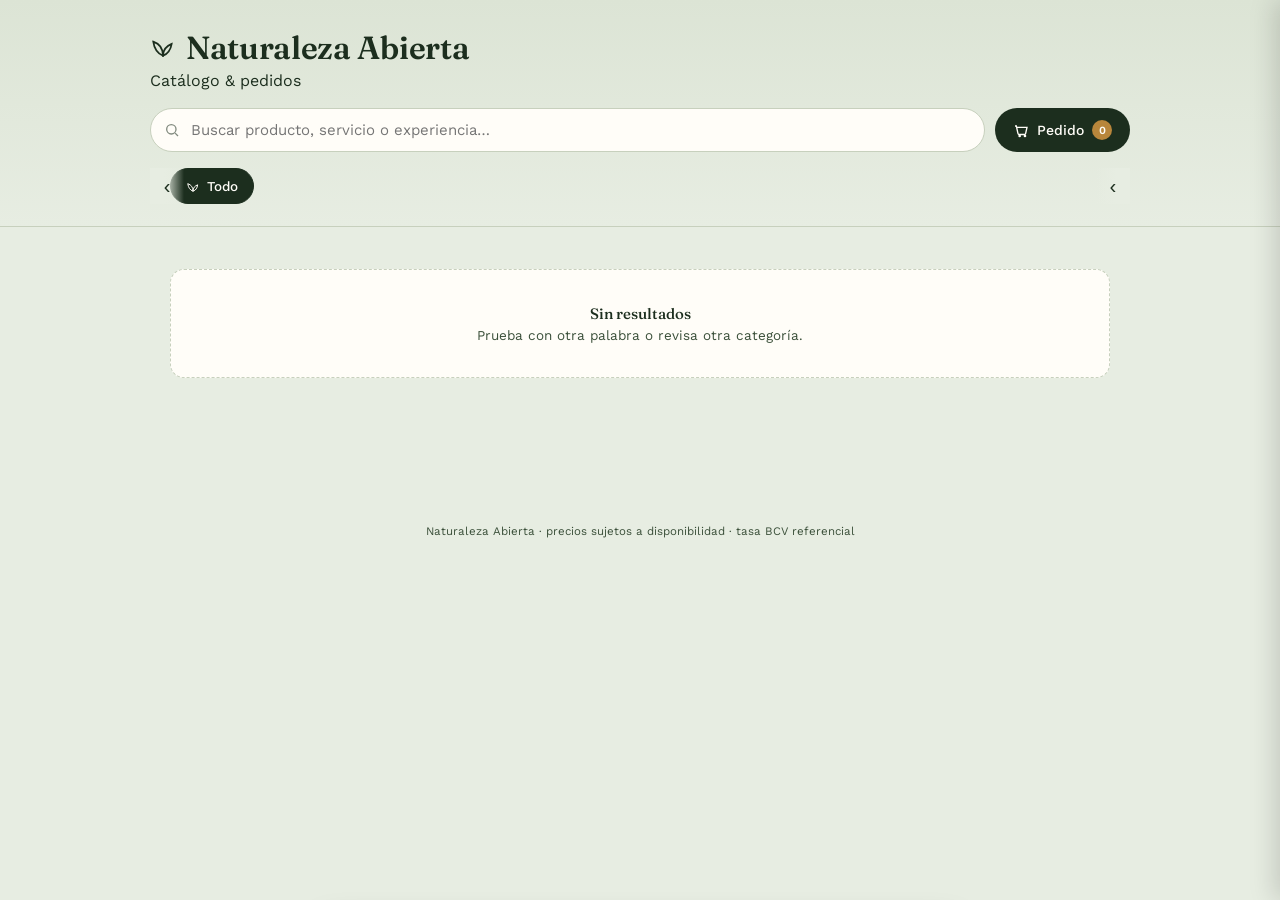
==== index.html @ 08eba3fc "Update index.html" ====
<!DOCTYPE html>
<html lang="es">
<head>
<meta charset="UTF-8">
<meta name="viewport" content="width=device-width, initial-scale=1.0">
<title>Catálogo · Naturaleza Abierta</title>
<link rel="preconnect" href="https://fonts.googleapis.com">
<link href="https://fonts.googleapis.com/css2?family=Fraunces:opsz,wght@9..144,400;9..144,500;9..144,600&family=Work+Sans:wght@400;500;600&family=JetBrains+Mono:wght@400;500&display=swap" rel="stylesheet">
<style>
  :root{
    --moss-bg:#E7EDE2;
    --moss-bg-2:#DCE4D5;
    --forest:#1C2E1E;
    --forest-soft:#3A4F39;
    --ochre:#B8863B;
    --ochre-dark:#8F6428;
    --clay:#A9594A;
    --cream-card:#F5F2E9;
    --line:#c7d0bd;
    --white:#fffdf8;
    --radius:14px;
    --shadow: 0 2px 10px rgba(28,46,30,0.08);
  }
  *{box-sizing:border-box;}
  html{scroll-behavior:smooth;}
  body{
    margin:0;
    background:var(--moss-bg);
    color:var(--forest);
    font-family:'Work Sans', sans-serif;
    -webkit-font-smoothing:antialiased;
  }
  ::selection{background:var(--ochre); color:var(--white);}

  /* ---------- Header ---------- */
  header{
    padding:28px 20px 18px;
    background:linear-gradient(180deg, var(--moss-bg-2), var(--moss-bg));
    border-bottom:1px solid var(--line);
    position:sticky;
    top:0;
    z-index:20;
    backdrop-filter:blur(6px);
  }
  .header-inner{max-width:980px; margin:0 auto;}
  .brand{
    display:flex; align-items:baseline; gap:10px; margin-bottom:4px;
  }
  .brand svg{width:26px; height:26px; flex-shrink:0;}
  .brand h1{
    font-family:'Fraunces', serif;
    font-weight:600;
    font-size:clamp(24px,4vw,32px);
    letter-spacing:-0.01em;
    margin:0;
  }
  .brand .tag{
    font-size:12px;
    letter-spacing:.14em;
    text-transform:uppercase;
    color:var(--forest-soft);
    font-weight:500;
  }
  .ref-banner{
    display:none;
    margin-top:10px;
    font-size:13px;
    background:var(--ochre);
    color:var(--white);
    padding:8px 14px;
    border-radius:999px;
    width:fit-content;
    font-weight:500;
  }
  .ref-banner.show{display:block;}

  .search-row{
    margin-top:18px;
    display:flex;
    gap:10px;
    align-items:center;
  }
  .search-box{
    flex:1;
    position:relative;
  }
  .search-box input{
    width:100%;
    padding:12px 16px 12px 40px;
    border-radius:999px;
    border:1px solid var(--line);
    background:var(--white);
    font-family:'Work Sans',sans-serif;
    font-size:15px;
    color:var(--forest);
    outline:none;
    transition:border-color .15s;
  }
  .search-box input:focus{border-color:var(--ochre);}
  .search-box svg{
    position:absolute; left:14px; top:50%; transform:translateY(-50%);
    width:16px; height:16px; opacity:.55;
  }
  .cart-btn{
    position:relative;
    background:var(--forest);
    color:var(--white);
    border:none;
    border-radius:999px;
    padding:12px 18px;
    font-family:'Work Sans',sans-serif;
    font-weight:500;
    font-size:14px;
    cursor:pointer;
    display:flex; align-items:center; gap:8px;
    white-space:nowrap;
    transition:transform .12s;
  }
  .cart-btn:hover{transform:translateY(-1px);}
  .cart-count{
    background:var(--ochre);
    color:var(--white);
    border-radius:999px;
    min-width:20px; height:20px;
    font-size:11px;
    display:flex; align-items:center; justify-content:center;
    padding:0 5px;
    font-weight:600;
  }

  /* ---------- Category tabs ---------- */
  .tabs{
    max-width:980px; margin:16px auto 0;
    padding:0 20px 4px;
    display:flex; gap:8px; overflow-x:auto;
    scrollbar-width:none;
  }
  .tabs::-webkit-scrollbar{display:none;}
  .tabs-wrap{position:relative; max-width:980px; margin:16px auto 0;}
  .tabs-wrap .tabs{margin:0; padding:0 20px 4px;}
  .tab-arrow{
    position:absolute; top:0; bottom:4px; width:34px;
    display:flex; align-items:center; justify-content:center;
    border:none; cursor:pointer; font-size:20px; color:var(--forest);
    background:linear-gradient(90deg, var(--moss-bg) 40%, transparent);
    z-index:2;
  }
  .tab-arrow.left{left:0;}
  .tab-arrow.right{right:0; transform:scaleX(-1); background:linear-gradient(90deg, var(--moss-bg) 40%, transparent);}
  @media(hover:none){ .tab-arrow{display:none;} }
  .tab{
    flex-shrink:0;
    display:flex; align-items:center; gap:7px;
    padding:9px 15px;
    border-radius:999px;
    border:1px solid var(--line);
    background:var(--white);
    font-size:13.5px;
    font-weight:500;
    color:var(--forest-soft);
    cursor:pointer;
    transition:all .15s;
  }
  .tab svg{width:14px; height:14px;}
  .tab.active{
    background:var(--forest);
    border-color:var(--forest);
    color:var(--white);
  }

  /* ---------- Main / grid ---------- */
  main{max-width:980px; margin:0 auto; padding:22px 20px 120px;}
  .section-title{
    font-family:'Fraunces', serif;
    font-size:19px;
    font-weight:500;
    margin:26px 0 4px;
    display:flex; align-items:center; gap:8px;
  }
  .section-sub{
    font-size:13px; color:var(--forest-soft); margin-bottom:14px;
  }
  .divider{
    height:1px;
    background:repeating-linear-gradient(90deg, var(--line) 0 6px, transparent 6px 11px);
    margin:8px 0 18px;
  }
  .grid{
    display:grid;
    grid-template-columns:repeat(auto-fill, minmax(220px,1fr));
    gap:14px;
  }
  .grid-events{
    grid-template-columns:repeat(auto-fill, minmax(320px,1fr));
  }
  .card{
    background:var(--cream-card);
    border:1px solid var(--line);
    border-radius:var(--radius);
    padding:16px;
    display:flex; flex-direction:column; gap:8px;
    box-shadow:var(--shadow);
    transition:transform .15s, box-shadow .15s;
  }
  .card:hover{transform:translateY(-2px); box-shadow:0 8px 20px rgba(28,46,30,0.12);}
  .card-icon{font-size:26px; line-height:1;}
  .card-img{
    width:100%; aspect-ratio:4/3; object-fit:cover;
    border-radius:10px; background:var(--moss-bg-2);
    margin:-2px 0 2px;
  }
  .card-img.product-img{
    aspect-ratio:3/4;
  }
  .card h3{
    font-family:'Fraunces', serif;
    font-weight:500;
    font-size:16.5px;
    margin:0;
  }
  .card p{
    font-size:12.8px;
    color:var(--forest-soft);
    line-height:1.45;
    margin:0;
    flex:1;
  }
  .more-info{
    align-self:flex-start;
    background:none; border:none; padding:0;
    font-size:12px; font-weight:600; color:var(--ochre-dark);
    text-decoration:underline; cursor:pointer;
  }
  .video-btn{
    display:inline-flex; align-items:center; gap:6px;
    padding:9px 16px; border-radius:999px;
    border:1.5px solid var(--ochre); color:var(--ochre-dark);
    background:transparent; font-size:13px; font-weight:600;
    text-decoration:none; cursor:pointer; width:fit-content;
  }
  .video-btn:hover{background:rgba(184,134,59,0.1);}
  .card-footer{
    display:flex; align-items:center; justify-content:space-between;
    margin-top:6px;
  }
  .price-block{display:flex; flex-direction:column; line-height:1.25;}
  .price{
    font-family:'JetBrains Mono', monospace;
    font-size:14.5px;
    font-weight:500;
    color:var(--ochre-dark);
  }
  .price-bs{
    font-family:'JetBrains Mono', monospace;
    font-size:11px;
    color:var(--forest-soft);
  }
  .qty-controls{
    display:flex; align-items:center; gap:8px;
    background:var(--white);
    border:1px solid var(--line);
    border-radius:999px;
    padding:4px 6px;
  }
  .qty-controls button{
    width:22px; height:22px;
    border-radius:50%;
    border:none;
    background:var(--moss-bg-2);
    color:var(--forest);
    font-size:14px;
    cursor:pointer;
    display:flex; align-items:center; justify-content:center;
  }
  .qty-controls span{font-size:13px; min-width:14px; text-align:center; font-family:'JetBrains Mono',monospace;}
  .add-btn{
    width:100%;
    margin-top:2px;
    padding:9px;
    border:none;
    border-radius:999px;
    background:var(--forest);
    color:var(--white);
    font-size:13px;
    font-weight:500;
    cursor:pointer;
    transition:background .15s;
  }
  .add-btn:hover{background:#243a26;}
  .add-btn.added{background:var(--ochre);}

  .soon-card{
    grid-column:1/-1;
    text-align:center;
    padding:34px 20px;
    border:1px dashed var(--line);
    border-radius:var(--radius);
    color:var(--forest-soft);
    font-size:13.5px;
    background:var(--white);
  }
  .soon-card b{color:var(--forest); font-family:'Fraunces',serif; font-weight:500; display:block; margin-bottom:4px; font-size:15px;}

  /* Reserva */
  .reserva-card{padding:16px; display:flex; flex-direction:column; gap:8px;}
  .reserva-card .reserva-fields{display:grid; grid-template-columns:1fr; gap:8px; margin-top:4px;}
  .reserva-card select, .reserva-card input[type=date]{
    width:100%; padding:10px 12px; border-radius:8px; border:1px solid var(--line);
    font-family:'Work Sans',sans-serif; font-size:13.5px; background:var(--white); color:var(--forest);
  }
  .reserva-card label{font-size:11.5px; text-transform:uppercase; letter-spacing:.08em; color:var(--forest-soft); font-weight:500; display:block; margin-bottom:4px;}

  /* ---------- Cart drawer ---------- */
  .overlay{
    position:fixed; inset:0; background:rgba(28,46,30,.35);
    opacity:0; pointer-events:none; transition:opacity .2s; z-index:30;
  }
  .overlay.show{opacity:1; pointer-events:auto;}
  .drawer{
    position:fixed; top:0; right:0; height:100%;
    width:min(380px, 92vw);
    background:var(--white);
    box-shadow:-6px 0 24px rgba(0,0,0,.15);
    transform:translateX(100%);
    transition:transform .25s ease;
    z-index:31;
    display:flex; flex-direction:column;
  }
  .drawer.show{transform:translateX(0);}
  .drawer-head{
    padding:20px; border-bottom:1px solid var(--line);
    display:flex; align-items:center; justify-content:space-between;
  }
  .drawer-head h2{font-family:'Fraunces',serif; font-size:19px; font-weight:500; margin:0;}
  .drawer-head button{background:none; border:none; font-size:20px; cursor:pointer; color:var(--forest-soft);}
  .drawer-items{flex:1; overflow-y:auto; padding:14px 20px;}
  .drawer-empty{color:var(--forest-soft); font-size:13.5px; text-align:center; margin-top:40px;}
  .drawer-item{
    display:flex; justify-content:space-between; align-items:center;
    padding:10px 0; border-bottom:1px solid var(--moss-bg-2); gap:10px;
  }
  .drawer-item .di-name{font-size:13.5px; font-weight:500;}
  .drawer-item .di-sub{font-size:11.5px; color:var(--forest-soft); font-family:'JetBrains Mono',monospace;}
  .drawer-item .di-remove{background:none;border:none;color:var(--clay);font-size:12px;cursor:pointer; text-decoration:underline;}
  .drawer-foot{
    padding:18px 20px 20px; border-top:1px solid var(--line); background:var(--moss-bg);
  }
  .total-row{display:flex; justify-content:space-between; font-size:13px; margin-bottom:5px; color:var(--forest-soft);}
  .total-row.main{font-size:16px; color:var(--forest); font-weight:600; margin-top:8px; font-family:'JetBrains Mono',monospace;}
  .send-btn{
    width:100%; margin-top:14px; padding:13px;
    background:#25D366; color:#fff; border:none; border-radius:999px;
    font-weight:600; font-size:14.5px; cursor:pointer;
    display:flex; align-items:center; justify-content:center; gap:8px;
  }
  .send-btn:disabled{opacity:.5; cursor:not-allowed;}
  .first-note{
    font-size:11.5px; color:var(--ochre-dark); margin-top:10px; text-align:center; font-weight:500;
  }

  footer{
    text-align:center; padding:26px 20px 90px; font-size:11.5px; color:var(--forest-soft);
  }

  /* ---------- Modal "Más info" ---------- */
  .modal-overlay{
    position:fixed; inset:0; background:rgba(28,46,30,.45);
    display:flex; align-items:center; justify-content:center;
    padding:20px;
    opacity:0; pointer-events:none; transition:opacity .2s;
    z-index:40;
  }
  .modal-overlay.show{opacity:1; pointer-events:auto;}
  .modal-box{
    background:var(--white);
    border-radius:18px;
    max-width:460px; width:100%;
    max-height:85vh; overflow-y:auto;
    padding:0;
    transform:translateY(12px) scale(.98);
    transition:transform .2s;
    box-shadow:0 20px 50px rgba(0,0,0,.25);
  }
  .modal-overlay.show .modal-box{transform:translateY(0) scale(1);}
  .ref-badge{display:inline-block;font-size:11px;color:var(--ochre-dark, #a3672b);font-weight:600;background:rgba(163,103,43,0.1);border:1px solid rgba(163,103,43,0.3);padding:3px 9px;border-radius:100px;cursor:pointer;margin-top:4px;}
  .ref-badge:hover{background:rgba(163,103,43,0.18);}
  .modal-img{width:100%; aspect-ratio:16/10; object-fit:cover; display:block;}
  .modal-body{padding:22px;}
  .modal-body h2{font-family:'Fraunces',serif; font-size:22px; font-weight:600; margin:0 0 6px;}
  .modal-price{font-family:'JetBrains Mono',monospace; color:var(--ochre-dark); font-size:16px; margin-bottom:14px;}
  .modal-price small{color:var(--forest-soft); font-size:12px; margin-left:8px;}
  .modal-body p{font-size:13.8px; line-height:1.6; color:var(--forest-soft); margin:0 0 18px; white-space:pre-line;}
  .modal-actions{display:flex; gap:10px; align-items:center;}
  .modal-close{
    position:sticky; top:12px; margin-left:auto; margin-right:12px; float:right;
    width:30px; height:30px; border-radius:50%; border:none;
    background:rgba(28,46,30,.55); color:#fff; font-size:16px; cursor:pointer;
    display:flex; align-items:center; justify-content:center;
  }

  /* ---------- Floating order bar ---------- */
  .float-bar{
    position:fixed; left:0; right:0; bottom:0;
    z-index:25;
    display:flex; justify-content:center;
    padding:0 16px 16px;
    transform:translateY(120%);
    transition:transform .25s ease;
    pointer-events:none;
  }
  .float-bar.show{transform:translateY(0); pointer-events:auto;}
  .float-bar-inner{
    width:100%; max-width:640px;
    background:#1f7a43;
    color:#fff;
    border-radius:16px;
    padding:12px 16px;
    display:flex; align-items:center; justify-content:space-between; gap:12px;
    box-shadow:0 10px 30px rgba(20,60,30,.35);
    cursor:pointer;
  }
  .float-bar-left{display:flex; flex-direction:column;}
  .float-bar-left .fb-count{font-size:11.5px; opacity:.85;}
  .float-bar-left .fb-total{font-family:'JetBrains Mono',monospace; font-size:16px; font-weight:600;}
  .float-bar-right{
    display:flex; align-items:center; gap:8px;
    background:rgba(255,255,255,.15);
    padding:9px 16px; border-radius:999px;
    font-size:13.5px; font-weight:600;
  }

  /* ---------- Letra más grande solo en celular (no toca la versión web) ---------- */
  @media (max-width:640px){
    body{ font-size:16px; }
    .brand .tag{ font-size:14px; }
    .search-box input{ font-size:16px; }
    .cart-btn{ font-size:14.5px; }
    .tabs button{ font-size:15.5px; }
    h3{ font-size:19px; }
    .card p{ font-size:15px; }
    .price{ font-size:16px; }
    .add-btn, .more-info{ font-size:16px; }
    .qty-controls span{ font-size:15.5px; }
    .reserva-card label{ font-size:13px; }
    .reserva-fields input, .reserva-fields select{ font-size:16px; }
    .ref-badge{ font-size:13px; }
    .drawer-item .di-name{ font-size:15.5px; }
    .drawer-item .di-sub{ font-size:13.5px; }
    .total-row{ font-size:15px; }
    .total-row.main{ font-size:18px; }
    .modal-body h2{ font-size:24px; }
    .modal-body p{ font-size:16px; }
    .modal-price{ font-size:18px; }
    .float-bar-left .fb-count{ font-size:13.5px; }
    .float-bar-left .fb-total{ font-size:18px; }
    .float-bar-right{ font-size:15.5px; }
    footer{ font-size:13.5px; }
  }
</style>
</head>
<body>

<header>
  <div class="header-inner">
    <div class="brand">
      <svg viewBox="0 0 24 24" fill="none" stroke="var(--forest)" stroke-width="1.6"><path d="M12 21c0-6 3-9 8-11-1 6-3 9-8 11Z"/><path d="M12 21c0-7-3-11-9-13 1 7 4 11 9 13Z"/></svg>
      <h1>Naturaleza Abierta</h1>
    </div>
    <div class="tag">Catálogo &amp; pedidos</div>
    <div class="ref-banner" id="refBanner"></div>

    <div class="search-row">
      <div class="search-box">
        <svg viewBox="0 0 24 24" fill="none" stroke="var(--forest)" stroke-width="2"><circle cx="11" cy="11" r="7"/><path d="m21 21-4.3-4.3"/></svg>
        <input id="searchInput" type="text" placeholder="Buscar producto, servicio o experiencia…">
      </div>
      <button class="cart-btn" id="cartBtn">
        <svg viewBox="0 0 24 24" width="16" height="16" fill="none" stroke="currentColor" stroke-width="2"><path d="M3 6h2l2.4 11.2a2 2 0 0 0 2 1.6h7.6a2 2 0 0 0 2-1.6L21 8H6"/><circle cx="10" cy="21" r="1"/><circle cx="18" cy="21" r="1"/></svg>
        Pedido <span class="cart-count" id="cartCount">0</span>
      </button>
    </div>
  </div>

  <div class="tabs-wrap">
    <button class="tab-arrow left" id="tabsLeft" aria-label="Ver categorías anteriores">‹</button>
    <div class="tabs" id="tabs"></div>
    <button class="tab-arrow right" id="tabsRight" aria-label="Ver más categorías">›</button>
  </div>
</header>

<main id="main"></main>

<div class="overlay" id="overlay"></div>
<div class="drawer" id="drawer">
  <div class="drawer-head">
    <h2>Tu pedido</h2>
    <button id="closeDrawer">✕</button>
  </div>
  <div class="drawer-items" id="drawerItems"></div>
  <div class="drawer-foot">
    <div class="total-row"><span>Total USD</span><span id="totalUsd">$0.00</span></div>
    <div class="total-row"><span>Tasa BCV</span><span id="tasaBcv">Bs 0,00</span></div>
    <div class="total-row main"><span>Total Bs (BCV)</span><span id="totalBs">Bs 0,00</span></div>
    <button class="send-btn" id="sendBtn" disabled>
      <svg viewBox="0 0 24 24" width="17" height="17" fill="currentColor"><path d="M12.04 2C6.58 2 2.13 6.45 2.13 11.91c0 1.75.46 3.45 1.32 4.95L2 22l5.29-1.39a9.9 9.9 0 0 0 4.75 1.21h.01c5.46 0 9.9-4.45 9.9-9.91 0-2.65-1.03-5.14-2.9-7.01A9.82 9.82 0 0 0 12.04 2Z"/></svg>
      Enviar pedido a Valentina
    </button>
    <div class="first-note">✨ Si es tu primera compra, recibirás tu código de referido</div>
  </div>
</div>

<div class="modal-overlay" id="modalOverlay">
  <div class="modal-box" id="modalBox"></div>
</div>

<div class="float-bar" id="floatBar">
  <div class="float-bar-inner" id="floatBarInner">
    <div class="float-bar-left">
      <span class="fb-count" id="fbCount">0 productos</span>
      <span class="fb-total" id="fbTotal">$0.00</span>
    </div>
    <div class="float-bar-right">
      <svg viewBox="0 0 24 24" width="16" height="16" fill="currentColor"><path d="M12.04 2C6.58 2 2.13 6.45 2.13 11.91c0 1.75.46 3.45 1.32 4.95L2 22l5.29-1.39a9.9 9.9 0 0 0 4.75 1.21h.01c5.46 0 9.9-4.45 9.9-9.91 0-2.65-1.03-5.14-2.9-7.01A9.82 9.82 0 0 0 12.04 2Z"/></svg>
      Hacer el pedido a Valentina
    </div>
  </div>
</div>

<footer>Naturaleza Abierta · precios sujetos a disponibilidad · tasa BCV referencial</footer>

<script>
/* ============================================================
   CONEXIÓN EN VIVO a Supabase (misma base que el panel).
   Productos, eventos y tasa BCV se leen con UNA sola función pública
   (fn_catalogo_publico) que solo entrega los campos que se muestran
   al público. Lo que edites en el panel (Catálogo / Eventos) aparece
   aquí al recargar la página.
   ============================================================ */
const SUPABASE_URL = "https://tgvcvnhrwswuxgjbpvwq.supabase.co";
const SUPABASE_KEY = "sb_publishable_EKV8OM1y96u-DV_kUPGwkg_BZuGdf4D";

// Emoji por defecto según categoría (se usa solo si el producto no tiene imagen_url)
const ICONO_POR_CATEGORIA = {
  'Suplementos':'🌿', 'Libro':'📘', 'Consultas':'🔯', 'Accesorios':'🔮',
  'Retiros':'🪶', 'Ropa':'👕', 'Actividades':'🧳'
};

const CATEGORIAS_META = {
  'Suplementos':      {icon:'leaf'},
  'Libro':            {icon:'leaf'},
  'Consultas':        {icon:'moon'},
  'Accesorios':       {icon:'crystal'},
  'Reservas presenciales': {icon:'calendar'},
  'Retiros':          {icon:'feather'},
  'Ropa':             {icon:'shirt'},
  'Actividades':      {icon:'compass'},
};

let PRODUCTOS = [];
let EVENTOS = [];

function getEstadoVal(row){
  if('estado' in row) return row.estado;
  const k = Object.keys(row).find(k=>k.startsWith('estado'));
  return k ? row[k] : '';
}
async function rpcPublico(fn){
  const res = await fetch(`${SUPABASE_URL}/rest/v1/rpc/${fn}`, {
    method: 'POST',
    headers: { 'Content-Type': 'application/json', 'apikey': SUPABASE_KEY },
    body: '{}'
  });
  if(!res.ok) throw new Error('No se pudo cargar ' + fn);
  return res.json();
}
// 0.2 -> "20%"  (en la base las comisiones son fracciones; el catálogo las muestra como texto)
function pctTxt(v){
  const n = Number(v);
  if(!n || n <= 0) return '';
  return (Math.round(n * 10000) / 100) + '%';
}
function txtOrEmpty(v){ return v == null ? '' : String(v); }
function numOrNull(v){
  const n = parseFloat(v);
  return isNaN(n) ? null : n;
}

async function loadData(){
  let d = null;
  try{ d = await rpcPublico('fn_catalogo_publico'); }catch(_){ d = null; }
  d = d || {};

  // La tasa BCV viene de la misma base (la actualiza el escenario de Make cada 6 h)
  const tasaReal = numOrNull(d.tasa_bcv);
  if(tasaReal && tasaReal > 0) tasaBcv = tasaReal;

  // Se convierten las filas de la base al mismo formato que ya usaba el resto de la página
  const productosRaw = (d.productos || []).map(p => ({
    id: p.id, nombre: p.nombre, categoria: txtOrEmpty(p.categoria), estado: txtOrEmpty(p.estado),
    precio: txtOrEmpty(p.precio), resumen_corto: txtOrEmpty(p.resumen_corto),
    descripcion: txtOrEmpty(p.descripcion), beneficios: txtOrEmpty(p.beneficios),
    ideal_para: txtOrEmpty(p.ideal_para), incluye: txtOrEmpty(p.incluye),
    imagen_url: txtOrEmpty(p.imagen_url), video_url: txtOrEmpty(p.video_url),
    comision_referido_directo_n1: pctTxt(p.comision_n1),
    comision_referido_indirecto_n2: pctTxt(p.comision_n2),
    comision_referido_indirecto_n3: pctTxt(p.comision_n3)
  }));
  const eventosRaw = (d.eventos || []).map(e => ({
    id: e.id, nombre: e.nombre, categoria: txtOrEmpty(e.categoria), estado: txtOrEmpty(e.estado),
    ciudad_estado: txtOrEmpty(e.ciudad_estado), fecha: txtOrEmpty(e.fecha), hora: txtOrEmpty(e.hora),
    cupos_disponibles: txtOrEmpty(e.cupos_disponibles), precio: txtOrEmpty(e.precio),
    descripcion: txtOrEmpty(e.descripcion), beneficios: txtOrEmpty(e.beneficios),
    ideal_para: txtOrEmpty(e.ideal_para), incluye: txtOrEmpty(e.incluye),
    imagen_url: txtOrEmpty(e.imagen_url), video_url: txtOrEmpty(e.video_url),
    comision_referido_directo_n1: pctTxt(e.comision_n1),
    comision_referido_indirecto_n2: pctTxt(e.comision_n2),
    comision_referido_indirecto_n3: pctTxt(e.comision_n3)
  }));

  PRODUCTOS = productosRaw
    .filter(r => r.id && r.nombre)
    .map(r => {
      const cat = r.categoria || 'Otros';
      const partes = [r.descripcion, r.beneficios, r.ideal_para ? 'Ideal para: '+r.ideal_para : '', r.incluye ? 'Incluye: '+r.incluye : ''].filter(Boolean);
      return {
        id: r.id,
        categoria: cat,
        icon: ICONO_POR_CATEGORIA[cat] || '🌿',
        imagen: r.imagen_url || '',
        video: r.video_url || '',
        nombre: r.nombre,
        descripcion: r.resumen_corto || r.descripcion || '',
        descripcionLarga: partes.join('\n\n'),
        precio: numOrNull(r.precio), // null = "Consultar precio" (ej. Pendiente por definir)
        disponible: getEstadoVal(r).toLowerCase().trim() === 'disponible',
        comisionN1: r.comision_referido_directo_n1 || '',
        comisionN2: r.comision_referido_indirecto_n2 || '',
        comisionN3: r.comision_referido_indirecto_n3 || ''
      };
    });

  EVENTOS = eventosRaw
    .filter(r => r.id && r.nombre && getEstadoVal(r).toLowerCase().trim() === 'disponible' && numOrNull(r.precio) !== null)
    .map(r => {
      const fechaTxt = [r.ciudad_estado, [r.fecha, r.hora].filter(Boolean).join(' · ')].filter(Boolean).join(': ') || 'Fecha por confirmar';
      const partesEv = [r.descripcion, r.beneficios, r.ideal_para ? 'Ideal para: '+r.ideal_para : '', r.incluye ? 'Incluye: '+r.incluye : ''].filter(Boolean);
      return {
        id: r.id,
        categoria: r.categoria || 'Reservas presenciales',
        nombre: r.nombre,
        descripcion: r.descripcion || '',
        descripcionLarga: partesEv.join('\n\n'),
        imagen: r.imagen_url || '',
        video: r.video_url || '',
        fechas: [fechaTxt],
        precio: numOrNull(r.precio),
        cupos: r.cupos_disponibles || '—',
        comisionN1: r.comision_referido_directo_n1 || '',
        comisionN2: r.comision_referido_indirecto_n2 || '',
        comisionN3: r.comision_referido_indirecto_n3 || ''
      };
    });
}

const ICONS = {
  leaf:'<path d="M12 21c0-6 3-9 8-11-1 6-3 9-8 11Z"/><path d="M12 21c0-7-3-11-9-13 1 7 4 11 9 13Z"/>',
  crystal:'<path d="M12 2 3 9l9 13 9-13-9-7Z"/><path d="M3 9h18M9 9 12 2l3 7M9 9l3 13M15 9l-3 13"/>',
  moon:'<path d="M20 12.5A8.5 8.5 0 1 1 11.5 4a7 7 0 0 0 8.5 8.5Z"/>',
  calendar:'<rect x="3" y="5" width="18" height="16" rx="2"/><path d="M3 10h18M8 3v4M16 3v4"/>',
  feather:'<path d="M20 4 9 15M20 4c-6 0-13 3-15 9 2 2 6 3 9 1M9 15l-5 5M14 10l-4 4"/>',
  shirt:'<path d="M8 3 4 6l1 3 3-1v11h8V8l3 1 1-3-4-3-2 2h-4L8 3Z"/>',
  compass:'<circle cx="12" cy="12" r="9"/><path d="m15 9-2 6-4-1 2-6 4 1Z"/>',
};

// Estado
let cart = {}; // id -> qty
let eventQty = {}; // evId -> cantidad de cupos seleccionada (mín. 1)
let activeCat = 'Todo';
let searchTerm = '';
let tasaBcv = 0; // se llena con la tasa BCV real que trae fn_catalogo_publico

// --- Ref code desde la URL ---
const params = new URLSearchParams(window.location.search);
const refCode = params.get('ref');
if(refCode){
  const b = document.getElementById('refBanner');
  b.textContent = `Estás comprando con el código de referido de ${refCode}`;
  b.classList.add('show');
}

// --- Construir tabs dinámicamente a partir de las categorías con producto o evento disponible ---
function getActiveCategories(){
  const cats = new Set(PRODUCTOS.filter(p=>p.disponible).map(p=>p.categoria));
  EVENTOS.forEach(e=> cats.add(e.categoria));
  return Array.from(cats);
}

function iconSvg(name, size=14){
  return `<svg viewBox="0 0 24 24" width="${size}" height="${size}" fill="none" stroke="currentColor" stroke-width="1.7">${ICONS[name]||ICONS.leaf}</svg>`;
}

function renderTabs(){
  const tabs = document.getElementById('tabs');
  const cats = getActiveCategories();
  let html = `<div class="tab ${activeCat==='Todo'?'active':''}" data-cat="Todo">${iconSvg('leaf')} Todo</div>`;
  cats.forEach(c=>{
    const meta = CATEGORIAS_META[c] || {icon:'leaf'};
    html += `<div class="tab ${activeCat===c?'active':''}" data-cat="${c}">${iconSvg(meta.icon)} ${c}</div>`;
  });
  tabs.innerHTML = html;
  tabs.querySelectorAll('.tab').forEach(t=>t.addEventListener('click', ()=>{
    activeCat = t.dataset.cat;
    renderTabs();
    renderMain();
  }));
}

function fmtUsd(n){ return '$' + n.toFixed(2); }
function fmtBs(n){ return 'Bs ' + n.toLocaleString('es-VE', {minimumFractionDigits:2, maximumFractionDigits:2}); }

function renderMain(){
  const main = document.getElementById('main');
  const term = searchTerm.trim().toLowerCase();
  let cats = getActiveCategories();
  if(activeCat !== 'Todo') cats = cats.filter(c=>c===activeCat);

  let html = '';

  cats.forEach(cat=>{
    const shouldShow = activeCat==='Todo' || activeCat===cat;
    if(!shouldShow) return;
    const meta = CATEGORIAS_META[cat] || {icon:'leaf'};
    let sectionHtml = '';

    // Eventos de esta categoría (retiros, actividades, reservas presenciales, etc.)
    let evItems = EVENTOS.filter(e=>e.categoria===cat);
    if(term) evItems = evItems.filter(e=> (e.nombre+e.descripcion).toLowerCase().includes(term));
    if(evItems.length){
      sectionHtml += `<div class="grid grid-events">`;
      const blockedByProducts = cartHasProducts();
      evItems.forEach(ev=>{
        const evQty = eventQty[ev.id] || 1;
        sectionHtml += `<div class="card reserva-card">
          ${ev.imagen ? `<img class="card-img" src="${ev.imagen}" alt="${ev.nombre}">` : `<div class="card-icon">🪶</div>`}
          <h3>${ev.nombre}</h3>
          <p>Quedan ${ev.cupos} cupos · ${fmtUsd(ev.precio)} por persona</p>
          <button class="more-info" onclick="openEventInfo('${ev.id}')">Más info</button>
          ${ev.comisionN1 ? `<span class="ref-badge" onclick="openReferralInfo('${ev.id}', true)">✦ Gana refiriendo esta experiencia</span>` : ''}
          <div class="reserva-fields">
            <div>
              <label>Fecha</label>
              <select id="fecha_${ev.id}" ${blockedByProducts?'disabled':''}>${ev.fechas.map(f=>`<option>${f}</option>`).join('')}</select>
            </div>
            <div>
              <label>Nombre para la reserva</label>
              <input type="text" id="nombre_${ev.id}" placeholder="Tu nombre completo" ${blockedByProducts?'disabled':''}>
            </div>
            <div>
              <label>Cupos</label>
              <div class="qty-controls">
                <button onclick="changeEventQty('${ev.id}',-1)" ${blockedByProducts?'disabled':''}>−</button>
                <span id="qtyval_${ev.id}">${evQty}</span>
                <button onclick="changeEventQty('${ev.id}',1)" ${blockedByProducts?'disabled':''}>+</button>
              </div>
            </div>
          </div>
          ${blockedByProducts
            ? `<button class="add-btn" style="opacity:.5;cursor:not-allowed;" disabled>Reservar cupo</button>
               <p style="font-size:12px;color:var(--clay);margin:6px 0 0;">Los retiros y experiencias se reservan por separado 🌿. Termina este pedido primero, o vacía el carrito para reservar tu experiencia.</p>`
            : `<button class="add-btn" onclick="reservarEvento('${ev.id}')">Reservar cupo</button>`}
        </div>`;
      });
      sectionHtml += `</div>`;
    }

    // Productos normales de esta categoría
    let items = PRODUCTOS.filter(p=>p.categoria===cat && p.disponible);
    if(term) items = items.filter(p=> (p.nombre+p.descripcion).toLowerCase().includes(term));
    if(items.length){
      sectionHtml += `<div class="grid">`;
      const blockedByEvents = cartHasEvents();
      items.forEach(p=>{
        const qty = cart[p.id]||0;
        sectionHtml += `<div class="card">
        ${p.imagen ? `<img class="card-img product-img" src="${p.imagen}" alt="${p.nombre}">` : `<div class="card-icon">${p.icon}</div>`}
        <h3>${p.nombre}</h3>
        <p>${p.descripcion}</p>
        <button class="more-info" onclick="openInfo('${p.id}')">Más info</button>
        ${p.comisionN1 ? `<span class="ref-badge" onclick="openReferralInfo('${p.id}', false)">✦ Gana refiriendo este producto</span>` : ''}
        <div class="card-footer">
          <div class="price-block">
            ${p.precio!==null
              ? `<span class="price">${fmtUsd(p.precio)}</span><span class="price-bs">${fmtBs(p.precio*tasaBcv)}</span>`
              : `<span class="price" style="font-size:13px;opacity:.65;">Consultar precio</span>`}
          </div>
          ${p.precio===null
            ? `<button class="add-btn" style="width:auto;padding:8px 14px;opacity:.5;cursor:not-allowed;" disabled>Consultar</button>`
            : (qty>0 ? `<div class="qty-controls">
              <button onclick="changeQty('${p.id}',-1)">−</button>
              <span>${qty}</span>
              <button onclick="changeQty('${p.id}',1)">+</button>
            </div>` : (blockedByEvents
              ? `<button class="add-btn" style="width:auto;padding:8px 14px;opacity:.5;cursor:not-allowed;" disabled>Agregar</button>`
              : `<button class="add-btn" style="width:auto;padding:8px 14px;" onclick="changeQty('${p.id}',1)">Agregar</button>`))}
        </div>
        ${(qty===0 && blockedByEvents) ? `<p style="font-size:12px;color:var(--clay);margin:6px 0 0;">Los retiros y experiencias se reservan por separado 🌿. Termina este pedido primero, o vacía el carrito para agregar productos.</p>` : ''}
      </div>`;
      });
      sectionHtml += `</div>`;
    }

    if(!sectionHtml) return;
    html += `<div class="section-title">${iconSvg(meta.icon,18)} ${cat}</div><div class="divider"></div>` + sectionHtml;
  });

  if(!html){
    html = `<div class="grid" style="margin-top:20px;"><div class="soon-card"><b>Sin resultados</b>Prueba con otra palabra o revisa otra categoría.</div></div>`;
  }

  main.innerHTML = html;
}

window.changeEventQty = function(evId, delta){
  const current = eventQty[evId] || 1;
  const next = current + delta;
  eventQty[evId] = next < 1 ? 1 : next;
  const span = document.getElementById('qtyval_'+evId);
  if(span) span.textContent = eventQty[evId];
}

function reservarEvento(evId){
  const ev = EVENTOS.find(e=>e.id===evId);
  const fecha = document.getElementById('fecha_'+evId).value;
  const nombre = document.getElementById('nombre_'+evId).value.trim();
  const qty = eventQty[evId] || 1;
  if(!nombre){ alert('Escribe tu nombre para la reserva'); return; }
  cart['RESERVA::'+evId+'::'+fecha+'::'+nombre] = {tipo:'reserva', nombre:ev.nombre, fecha, persona:nombre, precio:ev.precio, qty};
  renderMain();
  renderCartCount();
  openDrawer();
}

window.changeQty = function(id, delta){
  cart[id] = (cart[id]||0) + delta;
  if(cart[id] <= 0) delete cart[id];
  renderMain();
  renderCartCount();
  renderDrawer();
}

window.removeFromCart = function(key){
  delete cart[key];
  renderMain();
  renderCartCount();
  renderDrawer();
}

function cartHasProducts(){
  return Object.values(cart).some(v => !(typeof v === 'object' && v.tipo === 'reserva'));
}
function cartHasEvents(){
  return Object.values(cart).some(v => typeof v === 'object' && v.tipo === 'reserva');
}

function cartLineItems(){
  const lines = [];
  Object.entries(cart).forEach(([key, val])=>{
    if(typeof val === 'object' && val.tipo === 'reserva'){
      lines.push({key, label:`${val.nombre} — ${val.fecha} (${val.persona})`, qty:val.qty, subtotal:val.precio*val.qty});
    } else {
      const p = PRODUCTOS.find(x=>x.id===key);
      if(!p) return;
      lines.push({key, label:p.nombre, qty:val, subtotal:p.precio*val});
    }
  });
  return lines;
}

function renderCartCount(){
  const lines = cartLineItems();
  const count = lines.reduce((s,l)=>s+l.qty,0);
  document.getElementById('cartCount').textContent = count;
}

function renderDrawer(){
  const lines = cartLineItems();
  const container = document.getElementById('drawerItems');
  if(!lines.length){
    container.innerHTML = `<div class="drawer-empty">Tu pedido está vacío.<br>Agrega productos del catálogo.</div>`;
  } else {
    container.innerHTML = lines.map(l=>`
      <div class="drawer-item">
        <div>
          <div class="di-name">${l.label}</div>
          <div class="di-sub">${l.qty} × ${fmtUsd(l.subtotal/l.qty)}</div>
          <button class="di-remove" onclick="removeFromCart('${l.key}')">Quitar</button>
        </div>
        <div>${fmtUsd(l.subtotal)}</div>
      </div>`).join('');
  }
  const totalUsd = lines.reduce((s,l)=>s+l.subtotal,0);
  document.getElementById('totalUsd').textContent = fmtUsd(totalUsd);
  document.getElementById('tasaBcv').textContent = fmtBs(tasaBcv);
  document.getElementById('totalBs').textContent = fmtBs(totalUsd*tasaBcv);
  document.getElementById('sendBtn').disabled = lines.length === 0;
}

function openDrawer(){
  document.getElementById('drawer').classList.add('show');
  document.getElementById('overlay').classList.add('show');
  renderDrawer();
}
function closeDrawer(){
  document.getElementById('drawer').classList.remove('show');
  document.getElementById('overlay').classList.remove('show');
}

document.getElementById('cartBtn').addEventListener('click', openDrawer);
document.getElementById('closeDrawer').addEventListener('click', closeDrawer);
document.getElementById('overlay').addEventListener('click', closeDrawer);
document.getElementById('searchInput').addEventListener('input', e=>{
  searchTerm = e.target.value;
  renderMain();
});

function enviarPedido(){
  const lines = cartLineItems();
  if(!lines.length) return;
  const totalUsd = lines.reduce((s,l)=>s+l.subtotal,0);
  let msg = `🛒 *NUEVO PEDIDO*${refCode?` [REF: ${refCode}]`:''}\n\n`;
  lines.forEach(l=>{ msg += `• ${l.qty>1?l.qty+'x ':''}${l.label} — ${fmtUsd(l.subtotal)}\n`; });
  msg += `\nTotal: ${fmtUsd(totalUsd)} (≈ ${fmtBs(totalUsd*tasaBcv)} a tasa BCV)`;
  const waUrl = `https://wa.me/584221482602?text=${encodeURIComponent(msg)}`;
  window.open(waUrl, '_blank');
}
document.getElementById('sendBtn').addEventListener('click', enviarPedido);
document.getElementById('floatBarInner').addEventListener('click', enviarPedido);

// --- Modal "Más info" ---
window.openInfo = function(id){
  const p = PRODUCTOS.find(x=>x.id===id);
  if(!p) return;
  const box = document.getElementById('modalBox');
  box.innerHTML = `
    <button class="modal-close" onclick="closeInfo()">✕</button>
    ${p.imagen ? `<img class="modal-img" src="${p.imagen}" alt="${p.nombre}">` : ''}
    <div class="modal-body">
      <h2>${p.nombre}</h2>
      <div class="modal-price">${p.precio!==null ? `${fmtUsd(p.precio)} <small>≈ ${fmtBs(p.precio*tasaBcv)} a tasa BCV</small>` : `<span style="font-size:15px;opacity:.7;">Consultar precio</span>`}</div>
      <p>${p.descripcionLarga || p.descripcion}</p>
      ${p.video ? `<a href="${p.video}" target="_blank" rel="noopener" class="video-btn" style="margin:12px 0 4px;">▶ Ver video</a>` : ''}
      <div class="modal-actions">
        <button class="add-btn" style="width:auto; padding:10px 20px;" ${p.precio===null?'disabled style="opacity:.5;cursor:not-allowed;"':''} onclick="changeQty('${p.id}',1); closeInfo();">${p.precio===null?'Consultar disponibilidad':'Agregar al pedido'}</button>
      </div>
    </div>`;
  document.getElementById('modalOverlay').classList.add('show');
}
window.closeInfo = function(){
  document.getElementById('modalOverlay').classList.remove('show');
}
document.getElementById('modalOverlay').addEventListener('click', e=>{
  if(e.target.id === 'modalOverlay') closeInfo();
});

// --- Modal "Más info" para eventos/experiencias (mismo estilo que productos) ---
window.openEventInfo = function(id){
  const ev = EVENTOS.find(x=>x.id===id);
  if(!ev) return;
  const box = document.getElementById('modalBox');
  box.innerHTML = `
    <button class="modal-close" onclick="closeInfo()">✕</button>
    ${ev.imagen ? `<img class="modal-img" src="${ev.imagen}" alt="${ev.nombre}">` : ''}
    <div class="modal-body">
      <h2>${ev.nombre}</h2>
      <div class="modal-price">${fmtUsd(ev.precio)} <small>≈ ${fmtBs(ev.precio*tasaBcv)} a tasa BCV · quedan ${ev.cupos} cupos</small></div>
      <p>${ev.descripcionLarga || ev.descripcion}</p>
      ${ev.video ? `<a href="${ev.video}" target="_blank" rel="noopener" class="video-btn" style="margin:12px 0 4px;">▶ Ver video</a>` : ''}
      ${ev.comisionN1 ? `<button class="ref-badge" style="margin-top:10px;" onclick="openReferralInfo('${ev.id}', true)">✦ Gana refiriendo esta experiencia</button>` : ''}
    </div>`;
  document.getElementById('modalOverlay').classList.add('show');
}

// --- Modal "Refiriendo este producto/experiencia" (programa de referidos) ---
window.openReferralInfo = function(id, esEvento){
  const item = esEvento ? EVENTOS.find(x=>x.id===id) : PRODUCTOS.find(x=>x.id===id);
  if(!item) return;
  const box = document.getElementById('modalBox');
  box.innerHTML = `
    <button class="modal-close" onclick="closeInfo()">✕</button>
    <div class="modal-body">
      <h2>Gana refiriendo ${esEvento ? 'esta experiencia' : 'este producto'}</h2>
      <p>Cuando compras ${esEvento ? 'una experiencia' : 'uno o más productos'} de Naturaleza Abierta, te damos tu propio enlace de referido. Compártelo y gana dinero ayudando a otras personas a acceder al bienestar — sin manejar stock ni envíos, tú solo compartes.</p>
      <div class="modal-actions" style="flex-direction:column;align-items:stretch;gap:10px;margin-top:14px;">
        ${item.comisionN1 ? `<div style="display:flex;justify-content:space-between;padding:10px 14px;border-radius:10px;background:rgba(163,103,43,0.08);"><span>Tu referido directo</span><b>${item.comisionN1}</b></div>` : ''}
        ${item.comisionN2 ? `<div style="display:flex;justify-content:space-between;padding:10px 14px;border-radius:10px;background:rgba(163,103,43,0.05);"><span>Referido de tu referido</span><b>${item.comisionN2}</b></div>` : ''}
        ${item.comisionN3 ? `<div style="display:flex;justify-content:space-between;padding:10px 14px;border-radius:10px;background:rgba(163,103,43,0.03);"><span>Tercera capa de tu red</span><b>${item.comisionN3}</b></div>` : ''}
      </div>
      <p style="margin-top:14px;font-size:13px;opacity:.75;">Es decir: ganas más de ${item.comisionN1 || 'un %'} en total por cada venta que se genere gracias a ti, sumando las capas de tu red. Compra hoy y te entregamos tu código para empezar a compartir.</p>
    </div>`;
  document.getElementById('modalOverlay').classList.add('show');
}

// --- Floating bar ---
function renderFloatBar(){
  const lines = cartLineItems();
  const bar = document.getElementById('floatBar');
  if(!lines.length){ bar.classList.remove('show'); return; }
  const count = lines.reduce((s,l)=>s+l.qty,0);
  const totalUsd = lines.reduce((s,l)=>s+l.subtotal,0);
  document.getElementById('fbCount').textContent = count + (count===1?' producto':' productos');
  document.getElementById('fbTotal').textContent = fmtUsd(totalUsd) + ' · ' + fmtBs(totalUsd*tasaBcv);
  bar.classList.add('show');
}

// Envolver el cambio de carrito para refrescar también la barra flotante
const _origChangeQty = window.changeQty;
window.changeQty = function(id, delta){
  _origChangeQty(id, delta);
  renderFloatBar();
}
const _origReservar = reservarEvento;
window.reservarEvento = function(evId){
  _origReservar(evId);
  renderFloatBar();
}

// --- Navegación de la barra de categorías en pantallas anchas ---
const tabsEl = document.getElementById('tabs');
document.getElementById('tabsLeft').addEventListener('click', ()=> tabsEl.scrollBy({left:-160, behavior:'smooth'}));
document.getElementById('tabsRight').addEventListener('click', ()=> tabsEl.scrollBy({left:160, behavior:'smooth'}));
tabsEl.addEventListener('wheel', e=>{
  if(Math.abs(e.deltaY) > Math.abs(e.deltaX)){
    e.preventDefault();
    tabsEl.scrollLeft += e.deltaY;
  }
}, {passive:false});

// Init — espera a que lleguen los datos reales de Supabase antes de dibujar
loadData().finally(()=>{
  renderTabs();
  renderMain();
  renderCartCount();
  renderDrawer();
  renderFloatBar();
});
</script>
</body>
</html>
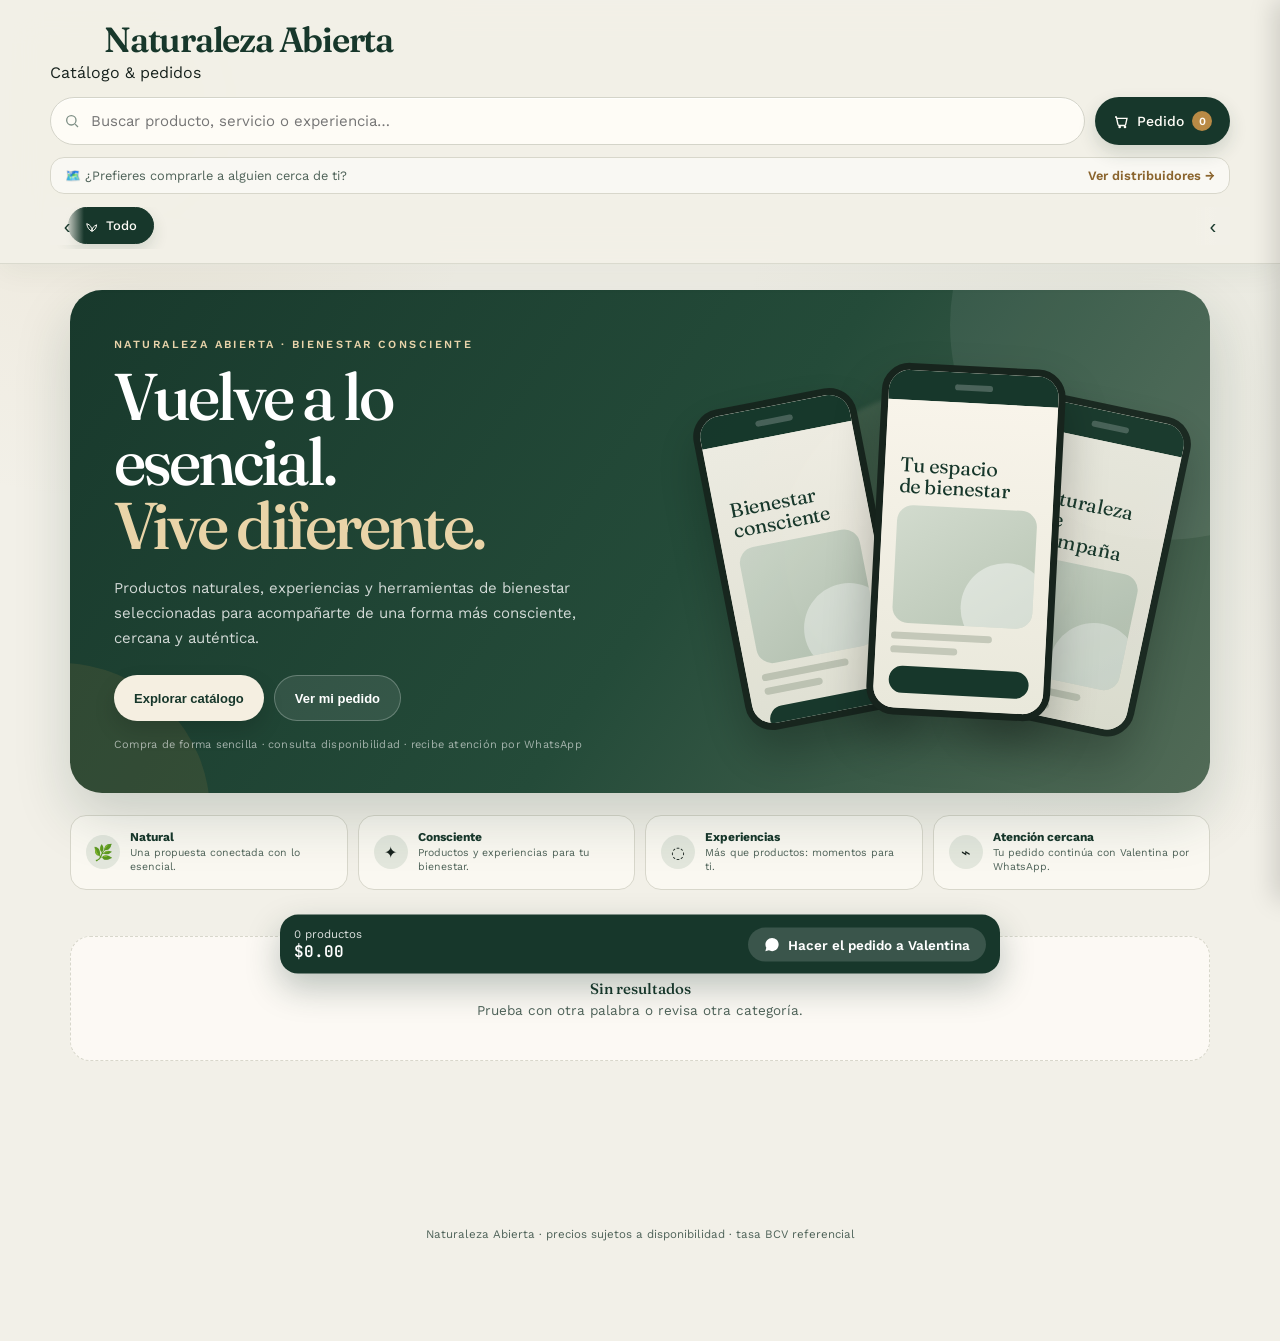
==== commit 48a3baff: "Update index.html" ====
--- a/index.html
+++ b/index.html
@@ -73,6 +73,30 @@
     font-weight:500;
   }
   .ref-banner.show{display:block;}
+
+  .dist-banner{
+    margin-top:12px;
+    display:flex;
+    align-items:center;
+    justify-content:space-between;
+    gap:10px;
+    background:var(--cream-card);
+    border:1px solid var(--line);
+    border-radius:12px;
+    padding:10px 14px;
+    font-size:12.8px;
+    color:var(--forest-soft);
+  }
+  .dist-banner a{
+    color:var(--ochre-dark);
+    font-weight:600;
+    text-decoration:none;
+    white-space:nowrap;
+  }
+  .dist-banner a:hover{text-decoration:underline;}
+  @media (max-width:640px){
+    .dist-banner{ font-size:14px; flex-wrap:wrap; }
+  }
 
   .search-row{
     margin-top:18px;
@@ -456,6 +480,214 @@
     .float-bar-right{ font-size:15.5px; }
     footer{ font-size:13.5px; }
   }
+
+  /* ==========================================================
+     NATURALEZA ABIERTA · PREMIUM VISUAL LAYER
+     Diseño inspirado en la referencia: natural + internacional,
+     editorial, cálido, limpio y mobile-first.
+     No modifica la lógica de Supabase, carrito, referidos ni WhatsApp.
+     ========================================================== */
+  :root{
+    --moss-bg:#F2F0E8;
+    --moss-bg-2:#E7E8DE;
+    --forest:#17372B;
+    --forest-soft:#4E6258;
+    --ochre:#B98A45;
+    --ochre-dark:#8A642D;
+    --clay:#A96352;
+    --cream-card:#FBFAF5;
+    --line:#D8D7CB;
+    --white:#FFFDF8;
+    --ink:#18231E;
+    --sage:#C8D2C4;
+    --sage-deep:#9EAE9C;
+    --radius:22px;
+    --shadow:0 12px 35px rgba(23,55,43,.08);
+  }
+  body{
+    background:
+      radial-gradient(circle at 8% 8%, rgba(185,138,69,.08), transparent 25rem),
+      radial-gradient(circle at 92% 30%, rgba(158,174,156,.12), transparent 28rem),
+      var(--moss-bg);
+    color:var(--ink);
+  }
+  header{
+    padding:18px 18px 14px;
+    background:rgba(242,240,232,.92);
+    border-bottom:1px solid rgba(216,215,203,.9);
+    box-shadow:0 8px 28px rgba(23,55,43,.05);
+    backdrop-filter:blur(18px) saturate(130%);
+  }
+  .header-inner{max-width:1180px;}
+  .brand{align-items:center;gap:12px;margin-bottom:2px;}
+  .brand svg{display:none;}
+  .brand h1{font-size:clamp(25px,4vw,35px);letter-spacing:-.035em;color:var(--forest);}
+  .brand:before{
+    content:"";
+    width:42px;height:42px;flex:0 0 42px;
+    background:url('https://www.naturalezaabierta.com/wp-content/uploads/2026/03/cropped-cropped-solo-logo-WEB2.png') center/contain no-repeat;
+    filter:saturate(.9);
+  }
+  .brand .tag{font-size:10px;letter-spacing:.19em;color:var(--forest-soft);}
+  .ref-banner{background:var(--forest);box-shadow:0 8px 20px rgba(23,55,43,.16);}
+  .dist-banner{background:rgba(251,250,245,.85);border-color:var(--line);border-radius:14px;}
+  .search-row{margin-top:15px;}
+  .search-box input{
+    min-height:48px;border-color:#D4D4C9;background:rgba(255,253,248,.94);
+    box-shadow:inset 0 1px 0 rgba(255,255,255,.7);
+  }
+  .cart-btn{min-height:48px;background:var(--forest);box-shadow:0 8px 18px rgba(23,55,43,.16);}
+  .cart-count{background:var(--ochre);}
+  .tabs-wrap{max-width:1180px;margin-top:13px;}
+  .tabs-wrap .tabs{padding:0 18px 5px;}
+  .tab{padding:10px 16px;background:rgba(255,253,248,.86);border-color:#D3D4C9;font-size:13px;}
+  .tab.active{background:var(--forest);box-shadow:0 7px 16px rgba(23,55,43,.14);}
+
+  .catalog-hero{
+    max-width:1180px;margin:0 auto;padding:26px 20px 8px;
+  }
+  .hero-shell{
+    position:relative;overflow:hidden;min-height:390px;border-radius:32px;
+    background:linear-gradient(125deg,#18392C 0%,#244B39 54%,#526B57 100%);
+    box-shadow:0 24px 55px rgba(23,55,43,.18);
+    display:grid;grid-template-columns:1.02fr .98fr;align-items:stretch;
+  }
+  .hero-shell:before,.hero-shell:after{content:"";position:absolute;border-radius:50%;pointer-events:none;}
+  .hero-shell:before{width:430px;height:430px;right:-170px;top:-180px;background:rgba(255,255,255,.07);}
+  .hero-shell:after{width:300px;height:300px;left:-160px;bottom:-170px;background:rgba(185,138,69,.13);}
+  .hero-copy{position:relative;z-index:2;padding:48px 44px 42px;color:#fff;display:flex;flex-direction:column;justify-content:center;}
+  .hero-kicker{font-size:11px;letter-spacing:.22em;text-transform:uppercase;color:#E8D3AA;font-weight:600;margin-bottom:13px;}
+  .hero-title{font-family:'Fraunces',serif;font-size:clamp(38px,6vw,66px);line-height:.98;letter-spacing:-.045em;font-weight:500;margin:0 0 18px;max-width:610px;}
+  .hero-title em{font-style:normal;color:#E9D4A8;}
+  .hero-text{font-size:15px;line-height:1.65;color:rgba(255,255,255,.8);max-width:500px;margin:0 0 25px;}
+  .hero-actions{display:flex;flex-wrap:wrap;gap:10px;}
+  .hero-btn{border:none;text-decoration:none;cursor:pointer;display:inline-flex;align-items:center;justify-content:center;min-height:46px;padding:0 20px;border-radius:999px;font-size:13px;font-weight:600;}
+  .hero-btn.primary{background:#F5EFE1;color:var(--forest);box-shadow:0 10px 22px rgba(0,0,0,.14);}
+  .hero-btn.secondary{background:rgba(255,255,255,.09);color:#fff;border:1px solid rgba(255,255,255,.25);}
+  .hero-note{font-size:11px;color:rgba(255,255,255,.58);margin-top:17px;letter-spacing:.02em;}
+  .hero-art{position:relative;min-height:390px;display:flex;align-items:center;justify-content:center;padding:24px;}
+  .hero-glow{position:absolute;width:300px;height:300px;border-radius:50%;background:rgba(235,225,199,.12);filter:blur(2px);}
+  .hero-phone{position:absolute;width:166px;height:326px;border:7px solid #17241D;border-radius:28px;background:#F4F0E4;box-shadow:0 24px 45px rgba(0,0,0,.25);overflow:hidden;}
+  .hero-phone.center{transform:translateX(35px) rotate(3deg);z-index:3;width:184px;height:352px;}
+  .hero-phone.left{transform:translateX(-130px) translateY(17px) rotate(-11deg);z-index:2;opacity:.95;}
+  .hero-phone.right{transform:translateX(150px) translateY(23px) rotate(12deg);z-index:1;opacity:.9;}
+  .phone-top{height:30px;background:#17372B;display:flex;align-items:center;justify-content:center;}
+  .phone-dot{width:38px;height:6px;border-radius:999px;background:rgba(255,255,255,.22);}
+  .phone-screen{height:calc(100% - 30px);padding:15px;background:linear-gradient(180deg,#F8F4EA,#E9E8DB);}
+  .phone-logo{height:26px;width:70px;background:url('https://www.naturalezaabierta.com/wp-content/uploads/2026/03/cropped-cropped-solo-logo-WEB2.png') center/contain no-repeat;margin-bottom:13px;}
+  .phone-label{font-family:'Fraunces',serif;font-size:20px;color:#17372B;line-height:1.05;margin-bottom:9px;}
+  .phone-card{height:118px;border-radius:16px;background:linear-gradient(145deg,#D2DBCE,#B8C5B4);margin-bottom:9px;position:relative;overflow:hidden;}
+  .phone-card:before{content:"";position:absolute;width:90px;height:90px;border-radius:50%;right:-18px;bottom:-25px;background:rgba(255,255,255,.42);}
+  .phone-lines{height:7px;border-radius:99px;background:#C4C8B9;margin:7px 0;width:72%;}
+  .phone-lines.short{width:48%;}
+  .phone-pill{height:27px;border-radius:99px;background:#17372B;margin-top:13px;width:100%;}
+
+  .trust-strip{max-width:1180px;margin:0 auto;padding:14px 20px 4px;display:grid;grid-template-columns:repeat(4,1fr);gap:10px;}
+  .trust-item{padding:14px 15px;border:1px solid var(--line);border-radius:16px;background:rgba(255,253,248,.64);display:flex;gap:10px;align-items:center;min-height:64px;}
+  .trust-icon{width:34px;height:34px;border-radius:50%;background:#E3E7DD;display:flex;align-items:center;justify-content:center;font-size:16px;flex:0 0 34px;}
+  .trust-item strong{display:block;font-size:12px;color:var(--forest);margin-bottom:2px;}
+  .trust-item span{display:block;font-size:10.5px;line-height:1.35;color:var(--forest-soft);}
+
+  main{max-width:1180px;padding:22px 20px 140px;}
+  .section-title{font-size:25px;letter-spacing:-.02em;margin:34px 0 5px;}
+  .section-sub{font-size:13.5px;line-height:1.5;max-width:720px;}
+  .divider{margin:12px 0 20px;}
+  .grid{grid-template-columns:repeat(auto-fill,minmax(240px,1fr));gap:18px;}
+  .grid-events{grid-template-columns:repeat(auto-fill,minmax(300px,1fr));}
+  .card{border:1px solid #DDDCD1;border-radius:20px;padding:13px;background:rgba(251,250,245,.94);box-shadow:0 10px 28px rgba(23,55,43,.06);gap:9px;overflow:hidden;}
+  .card:hover{transform:translateY(-4px);box-shadow:0 18px 38px rgba(23,55,43,.11);}
+  .card-img{aspect-ratio:4/4.7;border-radius:15px;margin:0 0 5px;background:#E5E7DD;transition:transform .3s ease;}
+  .card:hover .card-img{transform:scale(1.015);}
+  .card-img.product-img{aspect-ratio:4/5;}
+  .card h3{font-size:18px;letter-spacing:-.015em;color:var(--forest);}
+  .card p{font-size:13px;line-height:1.55;}
+  .more-info{font-size:12px;color:var(--ochre-dark);}
+  .card-footer{margin-top:8px;}
+  .price{font-size:15px;color:var(--forest);}
+  .price-bs{font-size:10.5px;}
+  .qty-controls{box-shadow:0 2px 8px rgba(23,55,43,.05);}
+  .add-btn{min-height:43px;padding:10px;border-radius:12px;background:var(--forest);font-size:13.5px;box-shadow:0 7px 15px rgba(23,55,43,.10);}
+  .add-btn:hover{background:#24513D;}
+  .add-btn.added{background:var(--ochre);}
+
+  .soon-card{padding:42px 20px;border-radius:20px;background:rgba(255,253,248,.72);}
+  .reserva-card{border-radius:20px!important;}
+  .drawer{width:min(430px,94vw);background:#FFFDF8;}
+  .drawer-head{padding:21px 22px;}
+  .drawer-foot{background:#F0F1E9;}
+  .modal-box{max-width:560px;border-radius:24px;}
+  .modal-body{padding:25px;}
+  .float-bar{padding:0 14px 14px;}
+  .float-bar-inner{max-width:720px;border-radius:18px;padding:12px 14px;background:var(--forest);box-shadow:0 14px 34px rgba(23,55,43,.28);}
+  footer{padding-bottom:100px;font-size:11.5px;}
+
+  @media(max-width:820px){
+    .hero-shell{grid-template-columns:1fr;min-height:0;}
+    .hero-copy{padding:36px 28px 20px;}
+    .hero-art{height:310px;min-height:310px;padding:10px 0 24px;}
+    .hero-phone{transform:translateX(22px) rotate(3deg);width:145px;height:286px;}
+    .hero-phone.center{transform:translateX(22px) rotate(3deg);width:160px;height:305px;}
+    .hero-phone.left{transform:translateX(-100px) translateY(12px) rotate(-10deg);}
+    .hero-phone.right{transform:translateX(112px) translateY(17px) rotate(10deg);}
+    .trust-strip{grid-template-columns:repeat(2,1fr);}
+  }
+  @media(max-width:640px){
+    header{padding:13px 12px 10px;}
+    .brand{gap:9px;}
+    .brand:before{width:34px;height:34px;flex-basis:34px;}
+    .brand h1{font-size:25px;}
+    .brand .tag{display:none;}
+    .search-row{gap:7px;}
+    .search-box input{min-height:50px;padding-left:39px;}
+    .cart-btn{min-height:50px;padding:0 13px;}
+    .cart-btn svg{display:none;}
+    .dist-banner{font-size:12px;padding:9px 11px;}
+    .tabs-wrap{margin-top:9px;}
+    .tabs-wrap .tabs{padding-left:12px;padding-right:12px;}
+    .tab{font-size:13.5px;padding:9px 14px;}
+    .catalog-hero{padding:14px 12px 5px;}
+    .hero-shell{border-radius:25px;}
+    .hero-copy{padding:30px 23px 12px;}
+    .hero-kicker{font-size:9px;letter-spacing:.18em;}
+    .hero-title{font-size:40px;line-height:.98;margin-bottom:15px;}
+    .hero-text{font-size:14px;line-height:1.55;margin-bottom:19px;}
+    .hero-btn{min-height:45px;padding:0 16px;font-size:12.5px;}
+    .hero-note{font-size:10px;margin-top:13px;}
+    .hero-art{height:258px;min-height:258px;overflow:hidden;}
+    .hero-phone{width:124px;height:246px;border-width:5px;border-radius:22px;}
+    .hero-phone.center{width:138px;height:266px;transform:translateX(15px) rotate(3deg);}
+    .hero-phone.left{transform:translateX(-83px) translateY(9px) rotate(-9deg);}
+    .hero-phone.right{transform:translateX(94px) translateY(12px) rotate(9deg);}
+    .phone-top{height:22px;}.phone-screen{height:calc(100% - 22px);padding:11px;}.phone-logo{height:20px;width:54px;margin-bottom:9px;}.phone-label{font-size:15px;}.phone-card{height:82px;border-radius:12px;}.phone-pill{height:22px;margin-top:9px;}
+    .trust-strip{padding:10px 12px 0;grid-template-columns:1fr 1fr;gap:8px;}
+    .trust-item{padding:10px;min-height:58px;border-radius:14px;gap:8px;}
+    .trust-icon{width:29px;height:29px;flex-basis:29px;font-size:13px;}
+    .trust-item strong{font-size:10.5px;}.trust-item span{font-size:9px;}
+    main{padding:12px 12px 135px;}
+    .section-title{font-size:23px;margin-top:27px;}
+    .section-sub{font-size:13px;}
+    .grid{grid-template-columns:repeat(2,minmax(0,1fr));gap:10px;}
+    .grid-events{grid-template-columns:1fr;}
+    .card{padding:9px;border-radius:16px;gap:7px;}
+    .card-img,.card-img.product-img{border-radius:12px;aspect-ratio:4/4.8;}
+    .card h3{font-size:16px;line-height:1.12;}
+    .card p{font-size:12px;line-height:1.4;}
+    .card-footer{align-items:flex-end;gap:6px;}
+    .price{font-size:13px;}.price-bs{font-size:9px;}
+    .qty-controls{gap:5px;padding:3px 4px;}.qty-controls button{width:24px;height:24px;}.qty-controls span{font-size:13px;}
+    .add-btn{min-height:42px;padding:9px 7px;font-size:12.5px;border-radius:11px;}
+    .more-info{font-size:11px;}
+    .float-bar-inner{padding:10px 11px;border-radius:15px;}
+    .float-bar-right{padding:9px 11px;font-size:12.5px;}
+    .float-bar-left .fb-total{font-size:16px;}
+  }
+  @media(max-width:380px){
+    .hero-title{font-size:36px;}
+    .grid{grid-template-columns:1fr;}
+    .card-img,.card-img.product-img{aspect-ratio:4/4.6;}
+    .trust-strip{grid-template-columns:1fr;}
+  }
+
 </style>
 </head>
 <body>
@@ -479,6 +711,11 @@
         Pedido <span class="cart-count" id="cartCount">0</span>
       </button>
     </div>
+
+    <div class="dist-banner">
+      <span>🗺️ ¿Prefieres comprarle a alguien cerca de ti?</span>
+      <a href="https://distribuidores.naturalezaabierta.com" target="_blank" rel="noopener">Ver distribuidores →</a>
+    </div>
   </div>
 
   <div class="tabs-wrap">
@@ -487,6 +724,43 @@
     <button class="tab-arrow right" id="tabsRight" aria-label="Ver más categorías">›</button>
   </div>
 </header>
+
+
+<section class="catalog-hero" aria-label="Presentación Naturaleza Abierta">
+  <div class="hero-shell">
+    <div class="hero-copy">
+      <div class="hero-kicker">Naturaleza Abierta · Bienestar consciente</div>
+      <h2 class="hero-title">Vuelve a lo esencial.<br><em>Vive diferente.</em></h2>
+      <p class="hero-text">Productos naturales, experiencias y herramientas de bienestar seleccionadas para acompañarte de una forma más consciente, cercana y auténtica.</p>
+      <div class="hero-actions">
+        <button class="hero-btn primary" onclick="document.getElementById('main').scrollIntoView({behavior:'smooth'})">Explorar catálogo</button>
+        <button class="hero-btn secondary" onclick="document.getElementById('cartBtn').click()">Ver mi pedido</button>
+      </div>
+      <div class="hero-note">Compra de forma sencilla · consulta disponibilidad · recibe atención por WhatsApp</div>
+    </div>
+    <div class="hero-art" aria-hidden="true">
+      <div class="hero-glow"></div>
+      <div class="hero-phone left">
+        <div class="phone-top"><div class="phone-dot"></div></div>
+        <div class="phone-screen"><div class="phone-logo"></div><div class="phone-label">Bienestar<br>consciente</div><div class="phone-card"></div><div class="phone-lines"></div><div class="phone-lines short"></div><div class="phone-pill"></div></div>
+      </div>
+      <div class="hero-phone right">
+        <div class="phone-top"><div class="phone-dot"></div></div>
+        <div class="phone-screen"><div class="phone-logo"></div><div class="phone-label">Naturaleza<br>que acompaña</div><div class="phone-card"></div><div class="phone-lines"></div><div class="phone-lines short"></div><div class="phone-pill"></div></div>
+      </div>
+      <div class="hero-phone center">
+        <div class="phone-top"><div class="phone-dot"></div></div>
+        <div class="phone-screen"><div class="phone-logo"></div><div class="phone-label">Tu espacio<br>de bienestar</div><div class="phone-card"></div><div class="phone-lines"></div><div class="phone-lines short"></div><div class="phone-pill"></div></div>
+      </div>
+    </div>
+  </div>
+</section>
+<section class="trust-strip" aria-label="Características del catálogo">
+  <div class="trust-item"><div class="trust-icon">🌿</div><div><strong>Natural</strong><span>Una propuesta conectada con lo esencial.</span></div></div>
+  <div class="trust-item"><div class="trust-icon">✦</div><div><strong>Consciente</strong><span>Productos y experiencias para tu bienestar.</span></div></div>
+  <div class="trust-item"><div class="trust-icon">◌</div><div><strong>Experiencias</strong><span>Más que productos: momentos para ti.</span></div></div>
+  <div class="trust-item"><div class="trust-icon">⌁</div><div><strong>Atención cercana</strong><span>Tu pedido continúa con Valentina por WhatsApp.</span></div></div>
+</section>
 
 <main id="main"></main>
 
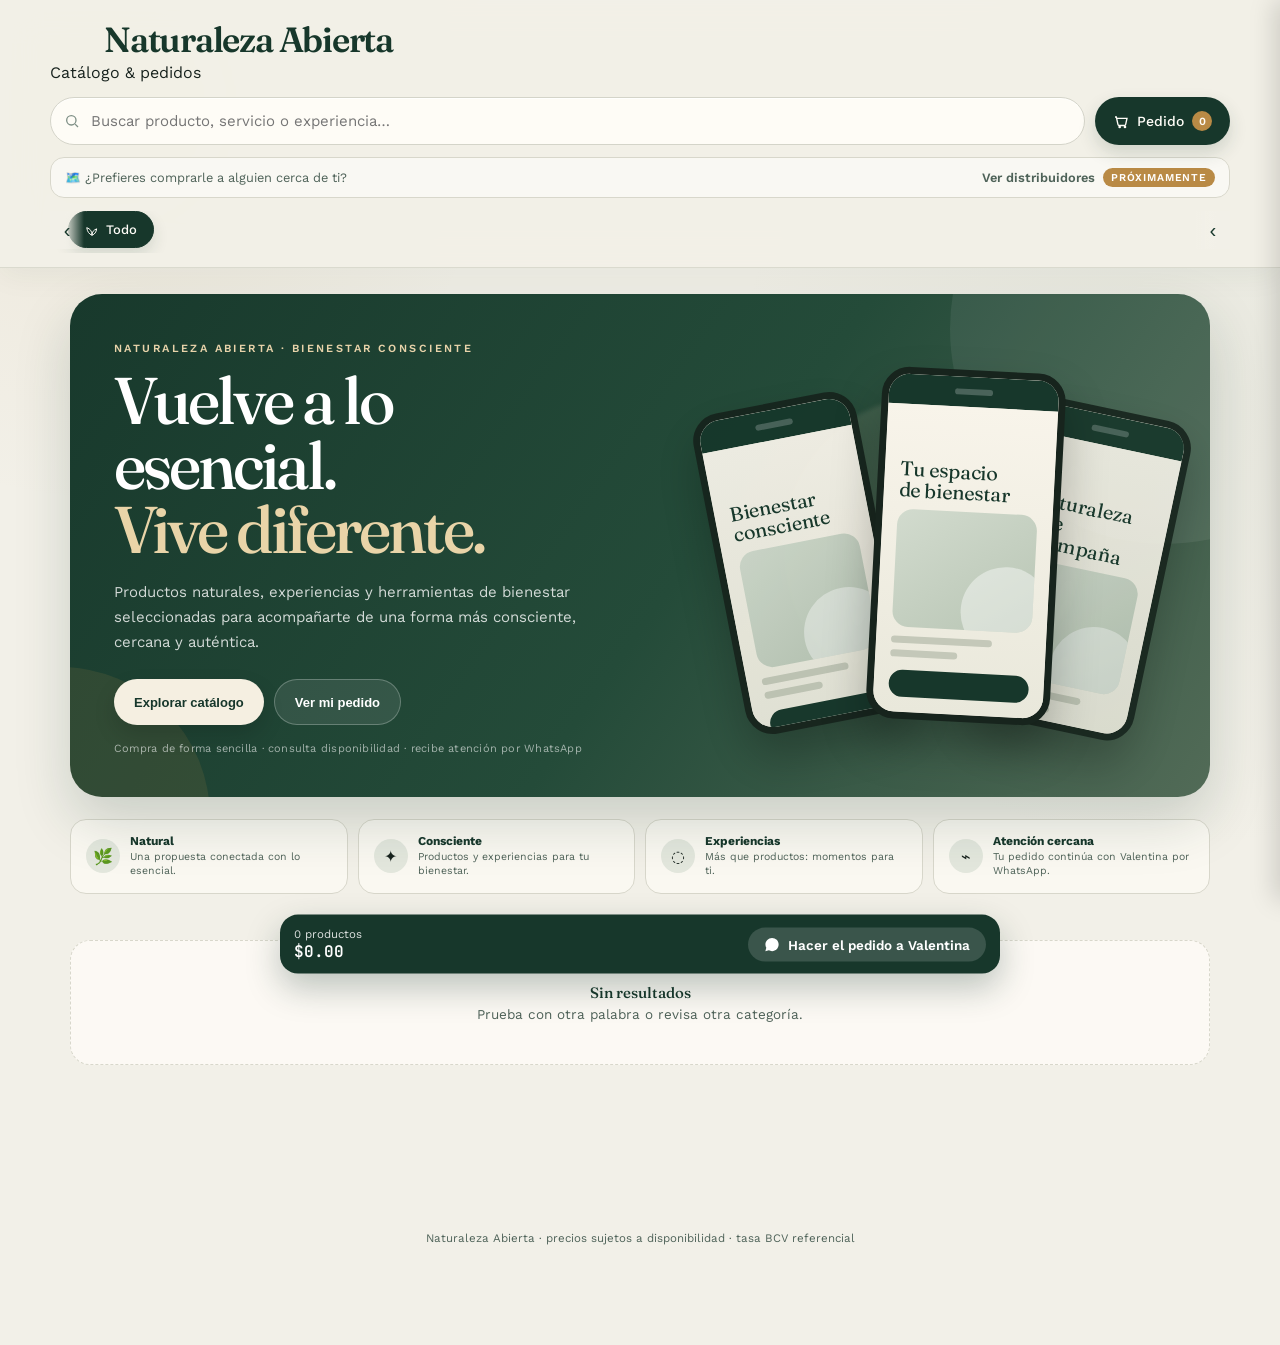
==== commit 5b550b5d: "Update index.html" ====
--- a/index.html
+++ b/index.html
@@ -93,9 +93,14 @@
     text-decoration:none;
     white-space:nowrap;
   }
-  .dist-banner a:hover{text-decoration:underline;}
-  @media (max-width:640px){
-    .dist-banner{ font-size:14px; flex-wrap:wrap; }
+  .dist-banner .soon-btn{
+    display:inline-flex; align-items:center; gap:8px;
+    color:var(--forest-soft); font-weight:600; white-space:nowrap;
+    cursor:default; user-select:none;
+  }
+  .dist-banner .soon-btn em{
+    font-style:normal; font-size:10.5px; letter-spacing:.08em; text-transform:uppercase;
+    background:var(--ochre); color:#fff; padding:3px 8px; border-radius:999px;
   }
 
   .search-row{
@@ -714,7 +719,7 @@
 
     <div class="dist-banner">
       <span>🗺️ ¿Prefieres comprarle a alguien cerca de ti?</span>
-      <a href="https://distribuidores.naturalezaabierta.com" target="_blank" rel="noopener">Ver distribuidores →</a>
+      <span class="soon-btn" aria-disabled="true">Ver distribuidores <em>Próximamente</em></span>
     </div>
   </div>
 
@@ -877,7 +882,8 @@
     imagen_url: txtOrEmpty(p.imagen_url), video_url: txtOrEmpty(p.video_url),
     comision_referido_directo_n1: pctTxt(p.comision_n1),
     comision_referido_indirecto_n2: pctTxt(p.comision_n2),
-    comision_referido_indirecto_n3: pctTxt(p.comision_n3)
+    comision_referido_indirecto_n3: pctTxt(p.comision_n3),
+    comision_referido_indirecto_n4: pctTxt(p.comision_n4)
   }));
   const eventosRaw = (d.eventos || []).map(e => ({
     id: e.id, nombre: e.nombre, categoria: txtOrEmpty(e.categoria), estado: txtOrEmpty(e.estado),
@@ -888,7 +894,8 @@
     imagen_url: txtOrEmpty(e.imagen_url), video_url: txtOrEmpty(e.video_url),
     comision_referido_directo_n1: pctTxt(e.comision_n1),
     comision_referido_indirecto_n2: pctTxt(e.comision_n2),
-    comision_referido_indirecto_n3: pctTxt(e.comision_n3)
+    comision_referido_indirecto_n3: pctTxt(e.comision_n3),
+    comision_referido_indirecto_n4: pctTxt(e.comision_n4)
   }));
 
   PRODUCTOS = productosRaw
@@ -909,7 +916,8 @@
         disponible: getEstadoVal(r).toLowerCase().trim() === 'disponible',
         comisionN1: r.comision_referido_directo_n1 || '',
         comisionN2: r.comision_referido_indirecto_n2 || '',
-        comisionN3: r.comision_referido_indirecto_n3 || ''
+        comisionN3: r.comision_referido_indirecto_n3 || '',
+        comisionN4: r.comision_referido_indirecto_n4 || ''
       };
     });
 
@@ -931,7 +939,8 @@
         cupos: r.cupos_disponibles || '—',
         comisionN1: r.comision_referido_directo_n1 || '',
         comisionN2: r.comision_referido_indirecto_n2 || '',
-        comisionN3: r.comision_referido_indirecto_n3 || ''
+        comisionN3: r.comision_referido_indirecto_n3 || '',
+        comisionN4: r.comision_referido_indirecto_n4 || ''
       };
     });
 }
@@ -1268,6 +1277,7 @@
         ${item.comisionN1 ? `<div style="display:flex;justify-content:space-between;padding:10px 14px;border-radius:10px;background:rgba(163,103,43,0.08);"><span>Tu referido directo</span><b>${item.comisionN1}</b></div>` : ''}
         ${item.comisionN2 ? `<div style="display:flex;justify-content:space-between;padding:10px 14px;border-radius:10px;background:rgba(163,103,43,0.05);"><span>Referido de tu referido</span><b>${item.comisionN2}</b></div>` : ''}
         ${item.comisionN3 ? `<div style="display:flex;justify-content:space-between;padding:10px 14px;border-radius:10px;background:rgba(163,103,43,0.03);"><span>Tercera capa de tu red</span><b>${item.comisionN3}</b></div>` : ''}
+        ${item.comisionN4 ? `<div style="display:flex;justify-content:space-between;padding:10px 14px;border-radius:10px;background:rgba(163,103,43,0.02);"><span>Cuarta capa de tu red</span><b>${item.comisionN4}</b></div>` : ''}
       </div>
       <p style="margin-top:14px;font-size:13px;opacity:.75;">Es decir: ganas más de ${item.comisionN1 || 'un %'} en total por cada venta que se genere gracias a ti, sumando las capas de tu red. Compra hoy y te entregamos tu código para empezar a compartir.</p>
     </div>`;
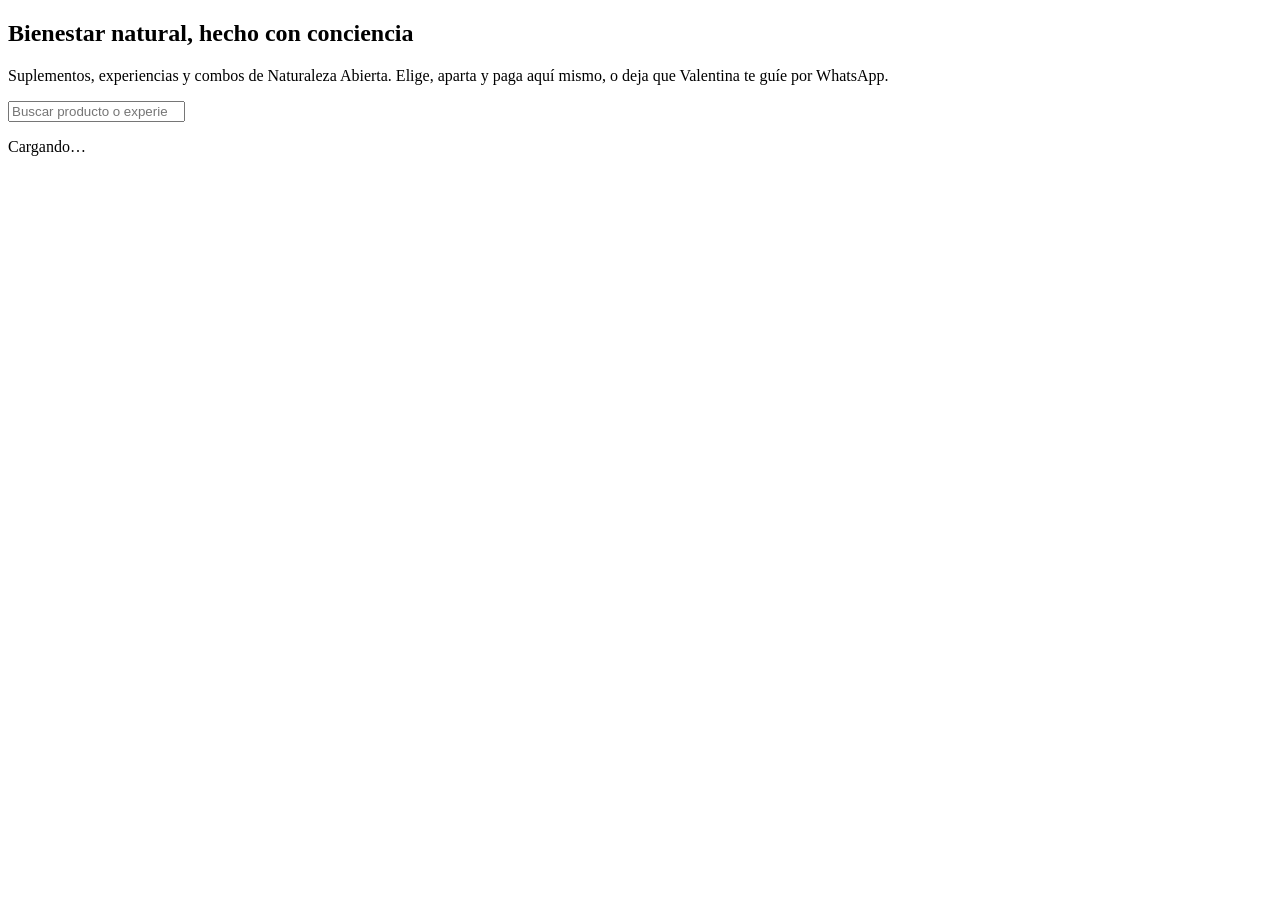
==== commit 0f13f308: "Update index.html" ====
--- a/index.html
+++ b/index.html
@@ -1,1332 +1,33 @@
-<!DOCTYPE html>
-<html lang="es">
-<head>
-<meta charset="UTF-8">
-<meta name="viewport" content="width=device-width, initial-scale=1.0">
-<title>Catálogo · Naturaleza Abierta</title>
-<link rel="preconnect" href="https://fonts.googleapis.com">
-<link href="https://fonts.googleapis.com/css2?family=Fraunces:opsz,wght@9..144,400;9..144,500;9..144,600&family=Work+Sans:wght@400;500;600&family=JetBrains+Mono:wght@400;500&display=swap" rel="stylesheet">
-<style>
-  :root{
-    --moss-bg:#E7EDE2;
-    --moss-bg-2:#DCE4D5;
-    --forest:#1C2E1E;
-    --forest-soft:#3A4F39;
-    --ochre:#B8863B;
-    --ochre-dark:#8F6428;
-    --clay:#A9594A;
-    --cream-card:#F5F2E9;
-    --line:#c7d0bd;
-    --white:#fffdf8;
-    --radius:14px;
-    --shadow: 0 2px 10px rgba(28,46,30,0.08);
+<!DOCTYPE html><html lang="es"><head><meta charset="utf-8"><meta name="viewport" content="width=device-width,initial-scale=1"><title>Naturaleza Abierta · Catálogo</title><link rel="preconnect" href="https://fonts.googleapis.com"><link href="https://fonts.googleapis.com/css2?family=Fraunces:wght@500;600&family=Work+Sans:wght@400;500;600&display=swap" rel="stylesheet"><link rel="stylesheet" href="assets/css/tienda.css"></head><body><header class="top" id="top"></header>
+<main class="wrap">
+<section class="hero"><h1>Bienestar natural, hecho con conciencia</h1><p>Suplementos, experiencias y combos de Naturaleza Abierta. Elige, aparta y paga aquí mismo, o deja que Valentina te guíe por WhatsApp.</p></section>
+<div class="banner" id="refBanner"></div>
+<input class="search" id="q" type="search" placeholder="Buscar producto o experiencia…">
+<div class="tabs" id="tabs"></div>
+<div class="grid" id="grid"><p style="color:var(--muted)">Cargando…</p></div>
+</main>
+<footer id="foot"></footer><script src="assets/js/app.js"></script>
+<script>
+(async function(){
+  NA.init();
+  const {$, esc} = NA;
+  let D, cat='Todo', q='';
+  try{ D = await NA.catalogo(); }catch(e){ $('#grid').innerHTML='<p>No pudimos cargar el catálogo. Intenta de nuevo en un momento.</p>'; return; }
+  const items = [
+    ...(D.productos||[]).filter(p=>p.estado==='Disponible').map(p=>({...p, kind:'p', href:'producto.html?id='+encodeURIComponent(p.id)})),
+    ...(D.eventos||[]).filter(e=>e.estado==='Disponible').map(e=>({...e, kind:'e', href:'experiencia.html?id='+encodeURIComponent(e.id)}))
+  ];
+  function tabs(){
+    const cats=[...new Set(items.map(i=>i.categoria))];
+    $('#tabs').innerHTML=['Todo',...cats].map(c=>'<div class="tab '+(c===cat?'active':'')+'" data-c="'+esc(c)+'">'+esc(c)+'</div>').join('');
+    $('#tabs').querySelectorAll('.tab').forEach(t=>t.onclick=()=>{cat=t.dataset.c;tabs();draw();});
   }
-  *{box-sizing:border-box;}
-  html{scroll-behavior:smooth;}
-  body{
-    margin:0;
-    background:var(--moss-bg);
-    color:var(--forest);
-    font-family:'Work Sans', sans-serif;
-    -webkit-font-smoothing:antialiased;
+  function draw(){
+    const L=items.filter(i=>(cat==='Todo'||i.categoria===cat)&&(!q||(i.nombre+' '+(i.resumen_corto||'')+' '+(i.descripcion||'')).toLowerCase().includes(q)));
+    $('#grid').innerHTML=L.length?L.map(i=>'<a class="card" href="'+i.href+'"><div class="im"><img loading="lazy" src="'+esc(NA.imgOf(i))+'" alt="'+esc(i.nombre)+'"></div><div class="bd"><span class="cat">'+esc(i.categoria)+'</span><h3>'+esc(i.nombre)+'</h3><p>'+esc(i.kind==='e'?((i.ciudad_estado||'')+' · '+(i.fecha||'')):(i.resumen_corto||''))+'</p><div class="pr">'+NA.fmtUsd(i.precio)+' '+NA.bsLine(i.precio)+'</div></div></a>').join(''):'<p style="color:var(--muted)">No encontramos nada con eso.</p>';
   }
-  ::selection{background:var(--ochre); color:var(--white);}
+  $('#q').oninput=e=>{q=e.target.value.trim().toLowerCase();draw();};
+  tabs();draw();
+})();
+</script></body></html>
 
-  /* ---------- Header ---------- */
-  header{
-    padding:28px 20px 18px;
-    background:linear-gradient(180deg, var(--moss-bg-2), var(--moss-bg));
-    border-bottom:1px solid var(--line);
-    position:sticky;
-    top:0;
-    z-index:20;
-    backdrop-filter:blur(6px);
-  }
-  .header-inner{max-width:980px; margin:0 auto;}
-  .brand{
-    display:flex; align-items:baseline; gap:10px; margin-bottom:4px;
-  }
-  .brand svg{width:26px; height:26px; flex-shrink:0;}
-  .brand h1{
-    font-family:'Fraunces', serif;
-    font-weight:600;
-    font-size:clamp(24px,4vw,32px);
-    letter-spacing:-0.01em;
-    margin:0;
-  }
-  .brand .tag{
-    font-size:12px;
-    letter-spacing:.14em;
-    text-transform:uppercase;
-    color:var(--forest-soft);
-    font-weight:500;
-  }
-  .ref-banner{
-    display:none;
-    margin-top:10px;
-    font-size:13px;
-    background:var(--ochre);
-    color:var(--white);
-    padding:8px 14px;
-    border-radius:999px;
-    width:fit-content;
-    font-weight:500;
-  }
-  .ref-banner.show{display:block;}
-
-  .dist-banner{
-    margin-top:12px;
-    display:flex;
-    align-items:center;
-    justify-content:space-between;
-    gap:10px;
-    background:var(--cream-card);
-    border:1px solid var(--line);
-    border-radius:12px;
-    padding:10px 14px;
-    font-size:12.8px;
-    color:var(--forest-soft);
-  }
-  .dist-banner a{
-    color:var(--ochre-dark);
-    font-weight:600;
-    text-decoration:none;
-    white-space:nowrap;
-  }
-  .dist-banner .soon-btn{
-    display:inline-flex; align-items:center; gap:8px;
-    color:var(--forest-soft); font-weight:600; white-space:nowrap;
-    cursor:default; user-select:none;
-  }
-  .dist-banner .soon-btn em{
-    font-style:normal; font-size:10.5px; letter-spacing:.08em; text-transform:uppercase;
-    background:var(--ochre); color:#fff; padding:3px 8px; border-radius:999px;
-  }
-
-  .search-row{
-    margin-top:18px;
-    display:flex;
-    gap:10px;
-    align-items:center;
-  }
-  .search-box{
-    flex:1;
-    position:relative;
-  }
-  .search-box input{
-    width:100%;
-    padding:12px 16px 12px 40px;
-    border-radius:999px;
-    border:1px solid var(--line);
-    background:var(--white);
-    font-family:'Work Sans',sans-serif;
-    font-size:15px;
-    color:var(--forest);
-    outline:none;
-    transition:border-color .15s;
-  }
-  .search-box input:focus{border-color:var(--ochre);}
-  .search-box svg{
-    position:absolute; left:14px; top:50%; transform:translateY(-50%);
-    width:16px; height:16px; opacity:.55;
-  }
-  .cart-btn{
-    position:relative;
-    background:var(--forest);
-    color:var(--white);
-    border:none;
-    border-radius:999px;
-    padding:12px 18px;
-    font-family:'Work Sans',sans-serif;
-    font-weight:500;
-    font-size:14px;
-    cursor:pointer;
-    display:flex; align-items:center; gap:8px;
-    white-space:nowrap;
-    transition:transform .12s;
-  }
-  .cart-btn:hover{transform:translateY(-1px);}
-  .cart-count{
-    background:var(--ochre);
-    color:var(--white);
-    border-radius:999px;
-    min-width:20px; height:20px;
-    font-size:11px;
-    display:flex; align-items:center; justify-content:center;
-    padding:0 5px;
-    font-weight:600;
-  }
-
-  /* ---------- Category tabs ---------- */
-  .tabs{
-    max-width:980px; margin:16px auto 0;
-    padding:0 20px 4px;
-    display:flex; gap:8px; overflow-x:auto;
-    scrollbar-width:none;
-  }
-  .tabs::-webkit-scrollbar{display:none;}
-  .tabs-wrap{position:relative; max-width:980px; margin:16px auto 0;}
-  .tabs-wrap .tabs{margin:0; padding:0 20px 4px;}
-  .tab-arrow{
-    position:absolute; top:0; bottom:4px; width:34px;
-    display:flex; align-items:center; justify-content:center;
-    border:none; cursor:pointer; font-size:20px; color:var(--forest);
-    background:linear-gradient(90deg, var(--moss-bg) 40%, transparent);
-    z-index:2;
-  }
-  .tab-arrow.left{left:0;}
-  .tab-arrow.right{right:0; transform:scaleX(-1); background:linear-gradient(90deg, var(--moss-bg) 40%, transparent);}
-  @media(hover:none){ .tab-arrow{display:none;} }
-  .tab{
-    flex-shrink:0;
-    display:flex; align-items:center; gap:7px;
-    padding:9px 15px;
-    border-radius:999px;
-    border:1px solid var(--line);
-    background:var(--white);
-    font-size:13.5px;
-    font-weight:500;
-    color:var(--forest-soft);
-    cursor:pointer;
-    transition:all .15s;
-  }
-  .tab svg{width:14px; height:14px;}
-  .tab.active{
-    background:var(--forest);
-    border-color:var(--forest);
-    color:var(--white);
-  }
-
-  /* ---------- Main / grid ---------- */
-  main{max-width:980px; margin:0 auto; padding:22px 20px 120px;}
-  .section-title{
-    font-family:'Fraunces', serif;
-    font-size:19px;
-    font-weight:500;
-    margin:26px 0 4px;
-    display:flex; align-items:center; gap:8px;
-  }
-  .section-sub{
-    font-size:13px; color:var(--forest-soft); margin-bottom:14px;
-  }
-  .divider{
-    height:1px;
-    background:repeating-linear-gradient(90deg, var(--line) 0 6px, transparent 6px 11px);
-    margin:8px 0 18px;
-  }
-  .grid{
-    display:grid;
-    grid-template-columns:repeat(auto-fill, minmax(220px,1fr));
-    gap:14px;
-  }
-  .grid-events{
-    grid-template-columns:repeat(auto-fill, minmax(320px,1fr));
-  }
-  .card{
-    background:var(--cream-card);
-    border:1px solid var(--line);
-    border-radius:var(--radius);
-    padding:16px;
-    display:flex; flex-direction:column; gap:8px;
-    box-shadow:var(--shadow);
-    transition:transform .15s, box-shadow .15s;
-  }
-  .card:hover{transform:translateY(-2px); box-shadow:0 8px 20px rgba(28,46,30,0.12);}
-  .card-icon{font-size:26px; line-height:1;}
-  .card-img{
-    width:100%; aspect-ratio:4/3; object-fit:cover;
-    border-radius:10px; background:var(--moss-bg-2);
-    margin:-2px 0 2px;
-  }
-  .card-img.product-img{
-    aspect-ratio:3/4;
-  }
-  .card h3{
-    font-family:'Fraunces', serif;
-    font-weight:500;
-    font-size:16.5px;
-    margin:0;
-  }
-  .card p{
-    font-size:12.8px;
-    color:var(--forest-soft);
-    line-height:1.45;
-    margin:0;
-    flex:1;
-  }
-  .more-info{
-    align-self:flex-start;
-    background:none; border:none; padding:0;
-    font-size:12px; font-weight:600; color:var(--ochre-dark);
-    text-decoration:underline; cursor:pointer;
-  }
-  .video-btn{
-    display:inline-flex; align-items:center; gap:6px;
-    padding:9px 16px; border-radius:999px;
-    border:1.5px solid var(--ochre); color:var(--ochre-dark);
-    background:transparent; font-size:13px; font-weight:600;
-    text-decoration:none; cursor:pointer; width:fit-content;
-  }
-  .video-btn:hover{background:rgba(184,134,59,0.1);}
-  .card-footer{
-    display:flex; align-items:center; justify-content:space-between;
-    margin-top:6px;
-  }
-  .price-block{display:flex; flex-direction:column; line-height:1.25;}
-  .price{
-    font-family:'JetBrains Mono', monospace;
-    font-size:14.5px;
-    font-weight:500;
-    color:var(--ochre-dark);
-  }
-  .price-bs{
-    font-family:'JetBrains Mono', monospace;
-    font-size:11px;
-    color:var(--forest-soft);
-  }
-  .qty-controls{
-    display:flex; align-items:center; gap:8px;
-    background:var(--white);
-    border:1px solid var(--line);
-    border-radius:999px;
-    padding:4px 6px;
-  }
-  .qty-controls button{
-    width:22px; height:22px;
-    border-radius:50%;
-    border:none;
-    background:var(--moss-bg-2);
-    color:var(--forest);
-    font-size:14px;
-    cursor:pointer;
-    display:flex; align-items:center; justify-content:center;
-  }
-  .qty-controls span{font-size:13px; min-width:14px; text-align:center; font-family:'JetBrains Mono',monospace;}
-  .add-btn{
-    width:100%;
-    margin-top:2px;
-    padding:9px;
-    border:none;
-    border-radius:999px;
-    background:var(--forest);
-    color:var(--white);
-    font-size:13px;
-    font-weight:500;
-    cursor:pointer;
-    transition:background .15s;
-  }
-  .add-btn:hover{background:#243a26;}
-  .add-btn.added{background:var(--ochre);}
-
-  .soon-card{
-    grid-column:1/-1;
-    text-align:center;
-    padding:34px 20px;
-    border:1px dashed var(--line);
-    border-radius:var(--radius);
-    color:var(--forest-soft);
-    font-size:13.5px;
-    background:var(--white);
-  }
-  .soon-card b{color:var(--forest); font-family:'Fraunces',serif; font-weight:500; display:block; margin-bottom:4px; font-size:15px;}
-
-  /* Reserva */
-  .reserva-card{padding:16px; display:flex; flex-direction:column; gap:8px;}
-  .reserva-card .reserva-fields{display:grid; grid-template-columns:1fr; gap:8px; margin-top:4px;}
-  .reserva-card select, .reserva-card input[type=date]{
-    width:100%; padding:10px 12px; border-radius:8px; border:1px solid var(--line);
-    font-family:'Work Sans',sans-serif; font-size:13.5px; background:var(--white); color:var(--forest);
-  }
-  .reserva-card label{font-size:11.5px; text-transform:uppercase; letter-spacing:.08em; color:var(--forest-soft); font-weight:500; display:block; margin-bottom:4px;}
-
-  /* ---------- Cart drawer ---------- */
-  .overlay{
-    position:fixed; inset:0; background:rgba(28,46,30,.35);
-    opacity:0; pointer-events:none; transition:opacity .2s; z-index:30;
-  }
-  .overlay.show{opacity:1; pointer-events:auto;}
-  .drawer{
-    position:fixed; top:0; right:0; height:100%;
-    width:min(380px, 92vw);
-    background:var(--white);
-    box-shadow:-6px 0 24px rgba(0,0,0,.15);
-    transform:translateX(100%);
-    transition:transform .25s ease;
-    z-index:31;
-    display:flex; flex-direction:column;
-  }
-  .drawer.show{transform:translateX(0);}
-  .drawer-head{
-    padding:20px; border-bottom:1px solid var(--line);
-    display:flex; align-items:center; justify-content:space-between;
-  }
-  .drawer-head h2{font-family:'Fraunces',serif; font-size:19px; font-weight:500; margin:0;}
-  .drawer-head button{background:none; border:none; font-size:20px; cursor:pointer; color:var(--forest-soft);}
-  .drawer-items{flex:1; overflow-y:auto; padding:14px 20px;}
-  .drawer-empty{color:var(--forest-soft); font-size:13.5px; text-align:center; margin-top:40px;}
-  .drawer-item{
-    display:flex; justify-content:space-between; align-items:center;
-    padding:10px 0; border-bottom:1px solid var(--moss-bg-2); gap:10px;
-  }
-  .drawer-item .di-name{font-size:13.5px; font-weight:500;}
-  .drawer-item .di-sub{font-size:11.5px; color:var(--forest-soft); font-family:'JetBrains Mono',monospace;}
-  .drawer-item .di-remove{background:none;border:none;color:var(--clay);font-size:12px;cursor:pointer; text-decoration:underline;}
-  .drawer-foot{
-    padding:18px 20px 20px; border-top:1px solid var(--line); background:var(--moss-bg);
-  }
-  .total-row{display:flex; justify-content:space-between; font-size:13px; margin-bottom:5px; color:var(--forest-soft);}
-  .total-row.main{font-size:16px; color:var(--forest); font-weight:600; margin-top:8px; font-family:'JetBrains Mono',monospace;}
-  .send-btn{
-    width:100%; margin-top:14px; padding:13px;
-    background:#25D366; color:#fff; border:none; border-radius:999px;
-    font-weight:600; font-size:14.5px; cursor:pointer;
-    display:flex; align-items:center; justify-content:center; gap:8px;
-  }
-  .send-btn:disabled{opacity:.5; cursor:not-allowed;}
-  .first-note{
-    font-size:11.5px; color:var(--ochre-dark); margin-top:10px; text-align:center; font-weight:500;
-  }
-
-  footer{
-    text-align:center; padding:26px 20px 90px; font-size:11.5px; color:var(--forest-soft);
-  }
-
-  /* ---------- Modal "Más info" ---------- */
-  .modal-overlay{
-    position:fixed; inset:0; background:rgba(28,46,30,.45);
-    display:flex; align-items:center; justify-content:center;
-    padding:20px;
-    opacity:0; pointer-events:none; transition:opacity .2s;
-    z-index:40;
-  }
-  .modal-overlay.show{opacity:1; pointer-events:auto;}
-  .modal-box{
-    background:var(--white);
-    border-radius:18px;
-    max-width:460px; width:100%;
-    max-height:85vh; overflow-y:auto;
-    padding:0;
-    transform:translateY(12px) scale(.98);
-    transition:transform .2s;
-    box-shadow:0 20px 50px rgba(0,0,0,.25);
-  }
-  .modal-overlay.show .modal-box{transform:translateY(0) scale(1);}
-  .ref-badge{display:inline-block;font-size:11px;color:var(--ochre-dark, #a3672b);font-weight:600;background:rgba(163,103,43,0.1);border:1px solid rgba(163,103,43,0.3);padding:3px 9px;border-radius:100px;cursor:pointer;margin-top:4px;}
-  .ref-badge:hover{background:rgba(163,103,43,0.18);}
-  .modal-img{width:100%; aspect-ratio:16/10; object-fit:cover; display:block;}
-  .modal-body{padding:22px;}
-  .modal-body h2{font-family:'Fraunces',serif; font-size:22px; font-weight:600; margin:0 0 6px;}
-  .modal-price{font-family:'JetBrains Mono',monospace; color:var(--ochre-dark); font-size:16px; margin-bottom:14px;}
-  .modal-price small{color:var(--forest-soft); font-size:12px; margin-left:8px;}
-  .modal-body p{font-size:13.8px; line-height:1.6; color:var(--forest-soft); margin:0 0 18px; white-space:pre-line;}
-  .modal-actions{display:flex; gap:10px; align-items:center;}
-  .modal-close{
-    position:sticky; top:12px; margin-left:auto; margin-right:12px; float:right;
-    width:30px; height:30px; border-radius:50%; border:none;
-    background:rgba(28,46,30,.55); color:#fff; font-size:16px; cursor:pointer;
-    display:flex; align-items:center; justify-content:center;
-  }
-
-  /* ---------- Floating order bar ---------- */
-  .float-bar{
-    position:fixed; left:0; right:0; bottom:0;
-    z-index:25;
-    display:flex; justify-content:center;
-    padding:0 16px 16px;
-    transform:translateY(120%);
-    transition:transform .25s ease;
-    pointer-events:none;
-  }
-  .float-bar.show{transform:translateY(0); pointer-events:auto;}
-  .float-bar-inner{
-    width:100%; max-width:640px;
-    background:#1f7a43;
-    color:#fff;
-    border-radius:16px;
-    padding:12px 16px;
-    display:flex; align-items:center; justify-content:space-between; gap:12px;
-    box-shadow:0 10px 30px rgba(20,60,30,.35);
-    cursor:pointer;
-  }
-  .float-bar-left{display:flex; flex-direction:column;}
-  .float-bar-left .fb-count{font-size:11.5px; opacity:.85;}
-  .float-bar-left .fb-total{font-family:'JetBrains Mono',monospace; font-size:16px; font-weight:600;}
-  .float-bar-right{
-    display:flex; align-items:center; gap:8px;
-    background:rgba(255,255,255,.15);
-    padding:9px 16px; border-radius:999px;
-    font-size:13.5px; font-weight:600;
-  }
-
-  /* ---------- Letra más grande solo en celular (no toca la versión web) ---------- */
-  @media (max-width:640px){
-    body{ font-size:16px; }
-    .brand .tag{ font-size:14px; }
-    .search-box input{ font-size:16px; }
-    .cart-btn{ font-size:14.5px; }
-    .tabs button{ font-size:15.5px; }
-    h3{ font-size:19px; }
-    .card p{ font-size:15px; }
-    .price{ font-size:16px; }
-    .add-btn, .more-info{ font-size:16px; }
-    .qty-controls span{ font-size:15.5px; }
-    .reserva-card label{ font-size:13px; }
-    .reserva-fields input, .reserva-fields select{ font-size:16px; }
-    .ref-badge{ font-size:13px; }
-    .drawer-item .di-name{ font-size:15.5px; }
-    .drawer-item .di-sub{ font-size:13.5px; }
-    .total-row{ font-size:15px; }
-    .total-row.main{ font-size:18px; }
-    .modal-body h2{ font-size:24px; }
-    .modal-body p{ font-size:16px; }
-    .modal-price{ font-size:18px; }
-    .float-bar-left .fb-count{ font-size:13.5px; }
-    .float-bar-left .fb-total{ font-size:18px; }
-    .float-bar-right{ font-size:15.5px; }
-    footer{ font-size:13.5px; }
-  }
-
-  /* ==========================================================
-     NATURALEZA ABIERTA · PREMIUM VISUAL LAYER
-     Diseño inspirado en la referencia: natural + internacional,
-     editorial, cálido, limpio y mobile-first.
-     No modifica la lógica de Supabase, carrito, referidos ni WhatsApp.
-     ========================================================== */
-  :root{
-    --moss-bg:#F2F0E8;
-    --moss-bg-2:#E7E8DE;
-    --forest:#17372B;
-    --forest-soft:#4E6258;
-    --ochre:#B98A45;
-    --ochre-dark:#8A642D;
-    --clay:#A96352;
-    --cream-card:#FBFAF5;
-    --line:#D8D7CB;
-    --white:#FFFDF8;
-    --ink:#18231E;
-    --sage:#C8D2C4;
-    --sage-deep:#9EAE9C;
-    --radius:22px;
-    --shadow:0 12px 35px rgba(23,55,43,.08);
-  }
-  body{
-    background:
-      radial-gradient(circle at 8% 8%, rgba(185,138,69,.08), transparent 25rem),
-      radial-gradient(circle at 92% 30%, rgba(158,174,156,.12), transparent 28rem),
-      var(--moss-bg);
-    color:var(--ink);
-  }
-  header{
-    padding:18px 18px 14px;
-    background:rgba(242,240,232,.92);
-    border-bottom:1px solid rgba(216,215,203,.9);
-    box-shadow:0 8px 28px rgba(23,55,43,.05);
-    backdrop-filter:blur(18px) saturate(130%);
-  }
-  .header-inner{max-width:1180px;}
-  .brand{align-items:center;gap:12px;margin-bottom:2px;}
-  .brand svg{display:none;}
-  .brand h1{font-size:clamp(25px,4vw,35px);letter-spacing:-.035em;color:var(--forest);}
-  .brand:before{
-    content:"";
-    width:42px;height:42px;flex:0 0 42px;
-    background:url('https://www.naturalezaabierta.com/wp-content/uploads/2026/03/cropped-cropped-solo-logo-WEB2.png') center/contain no-repeat;
-    filter:saturate(.9);
-  }
-  .brand .tag{font-size:10px;letter-spacing:.19em;color:var(--forest-soft);}
-  .ref-banner{background:var(--forest);box-shadow:0 8px 20px rgba(23,55,43,.16);}
-  .dist-banner{background:rgba(251,250,245,.85);border-color:var(--line);border-radius:14px;}
-  .search-row{margin-top:15px;}
-  .search-box input{
-    min-height:48px;border-color:#D4D4C9;background:rgba(255,253,248,.94);
-    box-shadow:inset 0 1px 0 rgba(255,255,255,.7);
-  }
-  .cart-btn{min-height:48px;background:var(--forest);box-shadow:0 8px 18px rgba(23,55,43,.16);}
-  .cart-count{background:var(--ochre);}
-  .tabs-wrap{max-width:1180px;margin-top:13px;}
-  .tabs-wrap .tabs{padding:0 18px 5px;}
-  .tab{padding:10px 16px;background:rgba(255,253,248,.86);border-color:#D3D4C9;font-size:13px;}
-  .tab.active{background:var(--forest);box-shadow:0 7px 16px rgba(23,55,43,.14);}
-
-  .catalog-hero{
-    max-width:1180px;margin:0 auto;padding:26px 20px 8px;
-  }
-  .hero-shell{
-    position:relative;overflow:hidden;min-height:390px;border-radius:32px;
-    background:linear-gradient(125deg,#18392C 0%,#244B39 54%,#526B57 100%);
-    box-shadow:0 24px 55px rgba(23,55,43,.18);
-    display:grid;grid-template-columns:1.02fr .98fr;align-items:stretch;
-  }
-  .hero-shell:before,.hero-shell:after{content:"";position:absolute;border-radius:50%;pointer-events:none;}
-  .hero-shell:before{width:430px;height:430px;right:-170px;top:-180px;background:rgba(255,255,255,.07);}
-  .hero-shell:after{width:300px;height:300px;left:-160px;bottom:-170px;background:rgba(185,138,69,.13);}
-  .hero-copy{position:relative;z-index:2;padding:48px 44px 42px;color:#fff;display:flex;flex-direction:column;justify-content:center;}
-  .hero-kicker{font-size:11px;letter-spacing:.22em;text-transform:uppercase;color:#E8D3AA;font-weight:600;margin-bottom:13px;}
-  .hero-title{font-family:'Fraunces',serif;font-size:clamp(38px,6vw,66px);line-height:.98;letter-spacing:-.045em;font-weight:500;margin:0 0 18px;max-width:610px;}
-  .hero-title em{font-style:normal;color:#E9D4A8;}
-  .hero-text{font-size:15px;line-height:1.65;color:rgba(255,255,255,.8);max-width:500px;margin:0 0 25px;}
-  .hero-actions{display:flex;flex-wrap:wrap;gap:10px;}
-  .hero-btn{border:none;text-decoration:none;cursor:pointer;display:inline-flex;align-items:center;justify-content:center;min-height:46px;padding:0 20px;border-radius:999px;font-size:13px;font-weight:600;}
-  .hero-btn.primary{background:#F5EFE1;color:var(--forest);box-shadow:0 10px 22px rgba(0,0,0,.14);}
-  .hero-btn.secondary{background:rgba(255,255,255,.09);color:#fff;border:1px solid rgba(255,255,255,.25);}
-  .hero-note{font-size:11px;color:rgba(255,255,255,.58);margin-top:17px;letter-spacing:.02em;}
-  .hero-art{position:relative;min-height:390px;display:flex;align-items:center;justify-content:center;padding:24px;}
-  .hero-glow{position:absolute;width:300px;height:300px;border-radius:50%;background:rgba(235,225,199,.12);filter:blur(2px);}
-  .hero-phone{position:absolute;width:166px;height:326px;border:7px solid #17241D;border-radius:28px;background:#F4F0E4;box-shadow:0 24px 45px rgba(0,0,0,.25);overflow:hidden;}
-  .hero-phone.center{transform:translateX(35px) rotate(3deg);z-index:3;width:184px;height:352px;}
-  .hero-phone.left{transform:translateX(-130px) translateY(17px) rotate(-11deg);z-index:2;opacity:.95;}
-  .hero-phone.right{transform:translateX(150px) translateY(23px) rotate(12deg);z-index:1;opacity:.9;}
-  .phone-top{height:30px;background:#17372B;display:flex;align-items:center;justify-content:center;}
-  .phone-dot{width:38px;height:6px;border-radius:999px;background:rgba(255,255,255,.22);}
-  .phone-screen{height:calc(100% - 30px);padding:15px;background:linear-gradient(180deg,#F8F4EA,#E9E8DB);}
-  .phone-logo{height:26px;width:70px;background:url('https://www.naturalezaabierta.com/wp-content/uploads/2026/03/cropped-cropped-solo-logo-WEB2.png') center/contain no-repeat;margin-bottom:13px;}
-  .phone-label{font-family:'Fraunces',serif;font-size:20px;color:#17372B;line-height:1.05;margin-bottom:9px;}
-  .phone-card{height:118px;border-radius:16px;background:linear-gradient(145deg,#D2DBCE,#B8C5B4);margin-bottom:9px;position:relative;overflow:hidden;}
-  .phone-card:before{content:"";position:absolute;width:90px;height:90px;border-radius:50%;right:-18px;bottom:-25px;background:rgba(255,255,255,.42);}
-  .phone-lines{height:7px;border-radius:99px;background:#C4C8B9;margin:7px 0;width:72%;}
-  .phone-lines.short{width:48%;}
-  .phone-pill{height:27px;border-radius:99px;background:#17372B;margin-top:13px;width:100%;}
-
-  .trust-strip{max-width:1180px;margin:0 auto;padding:14px 20px 4px;display:grid;grid-template-columns:repeat(4,1fr);gap:10px;}
-  .trust-item{padding:14px 15px;border:1px solid var(--line);border-radius:16px;background:rgba(255,253,248,.64);display:flex;gap:10px;align-items:center;min-height:64px;}
-  .trust-icon{width:34px;height:34px;border-radius:50%;background:#E3E7DD;display:flex;align-items:center;justify-content:center;font-size:16px;flex:0 0 34px;}
-  .trust-item strong{display:block;font-size:12px;color:var(--forest);margin-bottom:2px;}
-  .trust-item span{display:block;font-size:10.5px;line-height:1.35;color:var(--forest-soft);}
-
-  main{max-width:1180px;padding:22px 20px 140px;}
-  .section-title{font-size:25px;letter-spacing:-.02em;margin:34px 0 5px;}
-  .section-sub{font-size:13.5px;line-height:1.5;max-width:720px;}
-  .divider{margin:12px 0 20px;}
-  .grid{grid-template-columns:repeat(auto-fill,minmax(240px,1fr));gap:18px;}
-  .grid-events{grid-template-columns:repeat(auto-fill,minmax(300px,1fr));}
-  .card{border:1px solid #DDDCD1;border-radius:20px;padding:13px;background:rgba(251,250,245,.94);box-shadow:0 10px 28px rgba(23,55,43,.06);gap:9px;overflow:hidden;}
-  .card:hover{transform:translateY(-4px);box-shadow:0 18px 38px rgba(23,55,43,.11);}
-  .card-img{aspect-ratio:4/4.7;border-radius:15px;margin:0 0 5px;background:#E5E7DD;transition:transform .3s ease;}
-  .card:hover .card-img{transform:scale(1.015);}
-  .card-img.product-img{aspect-ratio:4/5;}
-  .card h3{font-size:18px;letter-spacing:-.015em;color:var(--forest);}
-  .card p{font-size:13px;line-height:1.55;}
-  .more-info{font-size:12px;color:var(--ochre-dark);}
-  .card-footer{margin-top:8px;}
-  .price{font-size:15px;color:var(--forest);}
-  .price-bs{font-size:10.5px;}
-  .qty-controls{box-shadow:0 2px 8px rgba(23,55,43,.05);}
-  .add-btn{min-height:43px;padding:10px;border-radius:12px;background:var(--forest);font-size:13.5px;box-shadow:0 7px 15px rgba(23,55,43,.10);}
-  .add-btn:hover{background:#24513D;}
-  .add-btn.added{background:var(--ochre);}
-
-  .soon-card{padding:42px 20px;border-radius:20px;background:rgba(255,253,248,.72);}
-  .reserva-card{border-radius:20px!important;}
-  .drawer{width:min(430px,94vw);background:#FFFDF8;}
-  .drawer-head{padding:21px 22px;}
-  .drawer-foot{background:#F0F1E9;}
-  .modal-box{max-width:560px;border-radius:24px;}
-  .modal-body{padding:25px;}
-  .float-bar{padding:0 14px 14px;}
-  .float-bar-inner{max-width:720px;border-radius:18px;padding:12px 14px;background:var(--forest);box-shadow:0 14px 34px rgba(23,55,43,.28);}
-  footer{padding-bottom:100px;font-size:11.5px;}
-
-  @media(max-width:820px){
-    .hero-shell{grid-template-columns:1fr;min-height:0;}
-    .hero-copy{padding:36px 28px 20px;}
-    .hero-art{height:310px;min-height:310px;padding:10px 0 24px;}
-    .hero-phone{transform:translateX(22px) rotate(3deg);width:145px;height:286px;}
-    .hero-phone.center{transform:translateX(22px) rotate(3deg);width:160px;height:305px;}
-    .hero-phone.left{transform:translateX(-100px) translateY(12px) rotate(-10deg);}
-    .hero-phone.right{transform:translateX(112px) translateY(17px) rotate(10deg);}
-    .trust-strip{grid-template-columns:repeat(2,1fr);}
-  }
-  @media(max-width:640px){
-    header{padding:13px 12px 10px;}
-    .brand{gap:9px;}
-    .brand:before{width:34px;height:34px;flex-basis:34px;}
-    .brand h1{font-size:25px;}
-    .brand .tag{display:none;}
-    .search-row{gap:7px;}
-    .search-box input{min-height:50px;padding-left:39px;}
-    .cart-btn{min-height:50px;padding:0 13px;}
-    .cart-btn svg{display:none;}
-    .dist-banner{font-size:12px;padding:9px 11px;}
-    .tabs-wrap{margin-top:9px;}
-    .tabs-wrap .tabs{padding-left:12px;padding-right:12px;}
-    .tab{font-size:13.5px;padding:9px 14px;}
-    .catalog-hero{padding:14px 12px 5px;}
-    .hero-shell{border-radius:25px;}
-    .hero-copy{padding:30px 23px 12px;}
-    .hero-kicker{font-size:9px;letter-spacing:.18em;}
-    .hero-title{font-size:40px;line-height:.98;margin-bottom:15px;}
-    .hero-text{font-size:14px;line-height:1.55;margin-bottom:19px;}
-    .hero-btn{min-height:45px;padding:0 16px;font-size:12.5px;}
-    .hero-note{font-size:10px;margin-top:13px;}
-    .hero-art{height:258px;min-height:258px;overflow:hidden;}
-    .hero-phone{width:124px;height:246px;border-width:5px;border-radius:22px;}
-    .hero-phone.center{width:138px;height:266px;transform:translateX(15px) rotate(3deg);}
-    .hero-phone.left{transform:translateX(-83px) translateY(9px) rotate(-9deg);}
-    .hero-phone.right{transform:translateX(94px) translateY(12px) rotate(9deg);}
-    .phone-top{height:22px;}.phone-screen{height:calc(100% - 22px);padding:11px;}.phone-logo{height:20px;width:54px;margin-bottom:9px;}.phone-label{font-size:15px;}.phone-card{height:82px;border-radius:12px;}.phone-pill{height:22px;margin-top:9px;}
-    .trust-strip{padding:10px 12px 0;grid-template-columns:1fr 1fr;gap:8px;}
-    .trust-item{padding:10px;min-height:58px;border-radius:14px;gap:8px;}
-    .trust-icon{width:29px;height:29px;flex-basis:29px;font-size:13px;}
-    .trust-item strong{font-size:10.5px;}.trust-item span{font-size:9px;}
-    main{padding:12px 12px 135px;}
-    .section-title{font-size:23px;margin-top:27px;}
-    .section-sub{font-size:13px;}
-    .grid{grid-template-columns:repeat(2,minmax(0,1fr));gap:10px;}
-    .grid-events{grid-template-columns:1fr;}
-    .card{padding:9px;border-radius:16px;gap:7px;}
-    .card-img,.card-img.product-img{border-radius:12px;aspect-ratio:4/4.8;}
-    .card h3{font-size:16px;line-height:1.12;}
-    .card p{font-size:12px;line-height:1.4;}
-    .card-footer{align-items:flex-end;gap:6px;}
-    .price{font-size:13px;}.price-bs{font-size:9px;}
-    .qty-controls{gap:5px;padding:3px 4px;}.qty-controls button{width:24px;height:24px;}.qty-controls span{font-size:13px;}
-    .add-btn{min-height:42px;padding:9px 7px;font-size:12.5px;border-radius:11px;}
-    .more-info{font-size:11px;}
-    .float-bar-inner{padding:10px 11px;border-radius:15px;}
-    .float-bar-right{padding:9px 11px;font-size:12.5px;}
-    .float-bar-left .fb-total{font-size:16px;}
-  }
-  @media(max-width:380px){
-    .hero-title{font-size:36px;}
-    .grid{grid-template-columns:1fr;}
-    .card-img,.card-img.product-img{aspect-ratio:4/4.6;}
-    .trust-strip{grid-template-columns:1fr;}
-  }
-
-</style>
-</head>
-<body>
-
-<header>
-  <div class="header-inner">
-    <div class="brand">
-      <svg viewBox="0 0 24 24" fill="none" stroke="var(--forest)" stroke-width="1.6"><path d="M12 21c0-6 3-9 8-11-1 6-3 9-8 11Z"/><path d="M12 21c0-7-3-11-9-13 1 7 4 11 9 13Z"/></svg>
-      <h1>Naturaleza Abierta</h1>
-    </div>
-    <div class="tag">Catálogo &amp; pedidos</div>
-    <div class="ref-banner" id="refBanner"></div>
-
-    <div class="search-row">
-      <div class="search-box">
-        <svg viewBox="0 0 24 24" fill="none" stroke="var(--forest)" stroke-width="2"><circle cx="11" cy="11" r="7"/><path d="m21 21-4.3-4.3"/></svg>
-        <input id="searchInput" type="text" placeholder="Buscar producto, servicio o experiencia…">
-      </div>
-      <button class="cart-btn" id="cartBtn">
-        <svg viewBox="0 0 24 24" width="16" height="16" fill="none" stroke="currentColor" stroke-width="2"><path d="M3 6h2l2.4 11.2a2 2 0 0 0 2 1.6h7.6a2 2 0 0 0 2-1.6L21 8H6"/><circle cx="10" cy="21" r="1"/><circle cx="18" cy="21" r="1"/></svg>
-        Pedido <span class="cart-count" id="cartCount">0</span>
-      </button>
-    </div>
-
-    <div class="dist-banner">
-      <span>🗺️ ¿Prefieres comprarle a alguien cerca de ti?</span>
-      <span class="soon-btn" aria-disabled="true">Ver distribuidores <em>Próximamente</em></span>
-    </div>
-  </div>
-
-  <div class="tabs-wrap">
-    <button class="tab-arrow left" id="tabsLeft" aria-label="Ver categorías anteriores">‹</button>
-    <div class="tabs" id="tabs"></div>
-    <button class="tab-arrow right" id="tabsRight" aria-label="Ver más categorías">›</button>
-  </div>
-</header>
-
-
-<section class="catalog-hero" aria-label="Presentación Naturaleza Abierta">
-  <div class="hero-shell">
-    <div class="hero-copy">
-      <div class="hero-kicker">Naturaleza Abierta · Bienestar consciente</div>
-      <h2 class="hero-title">Vuelve a lo esencial.<br><em>Vive diferente.</em></h2>
-      <p class="hero-text">Productos naturales, experiencias y herramientas de bienestar seleccionadas para acompañarte de una forma más consciente, cercana y auténtica.</p>
-      <div class="hero-actions">
-        <button class="hero-btn primary" onclick="document.getElementById('main').scrollIntoView({behavior:'smooth'})">Explorar catálogo</button>
-        <button class="hero-btn secondary" onclick="document.getElementById('cartBtn').click()">Ver mi pedido</button>
-      </div>
-      <div class="hero-note">Compra de forma sencilla · consulta disponibilidad · recibe atención por WhatsApp</div>
-    </div>
-    <div class="hero-art" aria-hidden="true">
-      <div class="hero-glow"></div>
-      <div class="hero-phone left">
-        <div class="phone-top"><div class="phone-dot"></div></div>
-        <div class="phone-screen"><div class="phone-logo"></div><div class="phone-label">Bienestar<br>consciente</div><div class="phone-card"></div><div class="phone-lines"></div><div class="phone-lines short"></div><div class="phone-pill"></div></div>
-      </div>
-      <div class="hero-phone right">
-        <div class="phone-top"><div class="phone-dot"></div></div>
-        <div class="phone-screen"><div class="phone-logo"></div><div class="phone-label">Naturaleza<br>que acompaña</div><div class="phone-card"></div><div class="phone-lines"></div><div class="phone-lines short"></div><div class="phone-pill"></div></div>
-      </div>
-      <div class="hero-phone center">
-        <div class="phone-top"><div class="phone-dot"></div></div>
-        <div class="phone-screen"><div class="phone-logo"></div><div class="phone-label">Tu espacio<br>de bienestar</div><div class="phone-card"></div><div class="phone-lines"></div><div class="phone-lines short"></div><div class="phone-pill"></div></div>
-      </div>
-    </div>
-  </div>
-</section>
-<section class="trust-strip" aria-label="Características del catálogo">
-  <div class="trust-item"><div class="trust-icon">🌿</div><div><strong>Natural</strong><span>Una propuesta conectada con lo esencial.</span></div></div>
-  <div class="trust-item"><div class="trust-icon">✦</div><div><strong>Consciente</strong><span>Productos y experiencias para tu bienestar.</span></div></div>
-  <div class="trust-item"><div class="trust-icon">◌</div><div><strong>Experiencias</strong><span>Más que productos: momentos para ti.</span></div></div>
-  <div class="trust-item"><div class="trust-icon">⌁</div><div><strong>Atención cercana</strong><span>Tu pedido continúa con Valentina por WhatsApp.</span></div></div>
-</section>
-
-<main id="main"></main>
-
-<div class="overlay" id="overlay"></div>
-<div class="drawer" id="drawer">
-  <div class="drawer-head">
-    <h2>Tu pedido</h2>
-    <button id="closeDrawer">✕</button>
-  </div>
-  <div class="drawer-items" id="drawerItems"></div>
-  <div class="drawer-foot">
-    <div class="total-row"><span>Total USD</span><span id="totalUsd">$0.00</span></div>
-    <div class="total-row"><span>Tasa BCV</span><span id="tasaBcv">Bs 0,00</span></div>
-    <div class="total-row main"><span>Total Bs (BCV)</span><span id="totalBs">Bs 0,00</span></div>
-    <button class="send-btn" id="sendBtn" disabled>
-      <svg viewBox="0 0 24 24" width="17" height="17" fill="currentColor"><path d="M12.04 2C6.58 2 2.13 6.45 2.13 11.91c0 1.75.46 3.45 1.32 4.95L2 22l5.29-1.39a9.9 9.9 0 0 0 4.75 1.21h.01c5.46 0 9.9-4.45 9.9-9.91 0-2.65-1.03-5.14-2.9-7.01A9.82 9.82 0 0 0 12.04 2Z"/></svg>
-      Enviar pedido a Valentina
-    </button>
-    <div class="first-note">✨ Si es tu primera compra, recibirás tu código de referido</div>
-  </div>
-</div>
-
-<div class="modal-overlay" id="modalOverlay">
-  <div class="modal-box" id="modalBox"></div>
-</div>
-
-<div class="float-bar" id="floatBar">
-  <div class="float-bar-inner" id="floatBarInner">
-    <div class="float-bar-left">
-      <span class="fb-count" id="fbCount">0 productos</span>
-      <span class="fb-total" id="fbTotal">$0.00</span>
-    </div>
-    <div class="float-bar-right">
-      <svg viewBox="0 0 24 24" width="16" height="16" fill="currentColor"><path d="M12.04 2C6.58 2 2.13 6.45 2.13 11.91c0 1.75.46 3.45 1.32 4.95L2 22l5.29-1.39a9.9 9.9 0 0 0 4.75 1.21h.01c5.46 0 9.9-4.45 9.9-9.91 0-2.65-1.03-5.14-2.9-7.01A9.82 9.82 0 0 0 12.04 2Z"/></svg>
-      Hacer el pedido a Valentina
-    </div>
-  </div>
-</div>
-
-<footer>Naturaleza Abierta · precios sujetos a disponibilidad · tasa BCV referencial</footer>
-
-<script>
-/* ============================================================
-   CONEXIÓN EN VIVO a Supabase (misma base que el panel).
-   Productos, eventos y tasa BCV se leen con UNA sola función pública
-   (fn_catalogo_publico) que solo entrega los campos que se muestran
-   al público. Lo que edites en el panel (Catálogo / Eventos) aparece
-   aquí al recargar la página.
-   ============================================================ */
-const SUPABASE_URL = "https://tgvcvnhrwswuxgjbpvwq.supabase.co";
-const SUPABASE_KEY = "sb_publishable_EKV8OM1y96u-DV_kUPGwkg_BZuGdf4D";
-
-// Emoji por defecto según categoría (se usa solo si el producto no tiene imagen_url)
-const ICONO_POR_CATEGORIA = {
-  'Suplementos':'🌿', 'Libro':'📘', 'Consultas':'🔯', 'Accesorios':'🔮',
-  'Retiros':'🪶', 'Ropa':'👕', 'Actividades':'🧳'
-};
-
-const CATEGORIAS_META = {
-  'Suplementos':      {icon:'leaf'},
-  'Libro':            {icon:'leaf'},
-  'Consultas':        {icon:'moon'},
-  'Accesorios':       {icon:'crystal'},
-  'Reservas presenciales': {icon:'calendar'},
-  'Retiros':          {icon:'feather'},
-  'Ropa':             {icon:'shirt'},
-  'Actividades':      {icon:'compass'},
-};
-
-let PRODUCTOS = [];
-let EVENTOS = [];
-
-function getEstadoVal(row){
-  if('estado' in row) return row.estado;
-  const k = Object.keys(row).find(k=>k.startsWith('estado'));
-  return k ? row[k] : '';
-}
-async function rpcPublico(fn){
-  const res = await fetch(`${SUPABASE_URL}/rest/v1/rpc/${fn}`, {
-    method: 'POST',
-    headers: { 'Content-Type': 'application/json', 'apikey': SUPABASE_KEY },
-    body: '{}'
-  });
-  if(!res.ok) throw new Error('No se pudo cargar ' + fn);
-  return res.json();
-}
-// 0.2 -> "20%"  (en la base las comisiones son fracciones; el catálogo las muestra como texto)
-function pctTxt(v){
-  const n = Number(v);
-  if(!n || n <= 0) return '';
-  return (Math.round(n * 10000) / 100) + '%';
-}
-function txtOrEmpty(v){ return v == null ? '' : String(v); }
-function numOrNull(v){
-  const n = parseFloat(v);
-  return isNaN(n) ? null : n;
-}
-
-async function loadData(){
-  let d = null;
-  try{ d = await rpcPublico('fn_catalogo_publico'); }catch(_){ d = null; }
-  d = d || {};
-
-  // La tasa BCV viene de la misma base (la actualiza el escenario de Make cada 6 h)
-  const tasaReal = numOrNull(d.tasa_bcv);
-  if(tasaReal && tasaReal > 0) tasaBcv = tasaReal;
-
-  // Se convierten las filas de la base al mismo formato que ya usaba el resto de la página
-  const productosRaw = (d.productos || []).map(p => ({
-    id: p.id, nombre: p.nombre, categoria: txtOrEmpty(p.categoria), estado: txtOrEmpty(p.estado),
-    precio: txtOrEmpty(p.precio), resumen_corto: txtOrEmpty(p.resumen_corto),
-    descripcion: txtOrEmpty(p.descripcion), beneficios: txtOrEmpty(p.beneficios),
-    ideal_para: txtOrEmpty(p.ideal_para), incluye: txtOrEmpty(p.incluye),
-    imagen_url: txtOrEmpty(p.imagen_url), video_url: txtOrEmpty(p.video_url),
-    comision_referido_directo_n1: pctTxt(p.comision_n1),
-    comision_referido_indirecto_n2: pctTxt(p.comision_n2),
-    comision_referido_indirecto_n3: pctTxt(p.comision_n3),
-    comision_referido_indirecto_n4: pctTxt(p.comision_n4)
-  }));
-  const eventosRaw = (d.eventos || []).map(e => ({
-    id: e.id, nombre: e.nombre, categoria: txtOrEmpty(e.categoria), estado: txtOrEmpty(e.estado),
-    ciudad_estado: txtOrEmpty(e.ciudad_estado), fecha: txtOrEmpty(e.fecha), hora: txtOrEmpty(e.hora),
-    cupos_disponibles: txtOrEmpty(e.cupos_disponibles), precio: txtOrEmpty(e.precio),
-    descripcion: txtOrEmpty(e.descripcion), beneficios: txtOrEmpty(e.beneficios),
-    ideal_para: txtOrEmpty(e.ideal_para), incluye: txtOrEmpty(e.incluye),
-    imagen_url: txtOrEmpty(e.imagen_url), video_url: txtOrEmpty(e.video_url),
-    comision_referido_directo_n1: pctTxt(e.comision_n1),
-    comision_referido_indirecto_n2: pctTxt(e.comision_n2),
-    comision_referido_indirecto_n3: pctTxt(e.comision_n3),
-    comision_referido_indirecto_n4: pctTxt(e.comision_n4)
-  }));
-
-  PRODUCTOS = productosRaw
-    .filter(r => r.id && r.nombre)
-    .map(r => {
-      const cat = r.categoria || 'Otros';
-      const partes = [r.descripcion, r.beneficios, r.ideal_para ? 'Ideal para: '+r.ideal_para : '', r.incluye ? 'Incluye: '+r.incluye : ''].filter(Boolean);
-      return {
-        id: r.id,
-        categoria: cat,
-        icon: ICONO_POR_CATEGORIA[cat] || '🌿',
-        imagen: r.imagen_url || '',
-        video: r.video_url || '',
-        nombre: r.nombre,
-        descripcion: r.resumen_corto || r.descripcion || '',
-        descripcionLarga: partes.join('\n\n'),
-        precio: numOrNull(r.precio), // null = "Consultar precio" (ej. Pendiente por definir)
-        disponible: getEstadoVal(r).toLowerCase().trim() === 'disponible',
-        comisionN1: r.comision_referido_directo_n1 || '',
-        comisionN2: r.comision_referido_indirecto_n2 || '',
-        comisionN3: r.comision_referido_indirecto_n3 || '',
-        comisionN4: r.comision_referido_indirecto_n4 || ''
-      };
-    });
-
-  EVENTOS = eventosRaw
-    .filter(r => r.id && r.nombre && getEstadoVal(r).toLowerCase().trim() === 'disponible' && numOrNull(r.precio) !== null)
-    .map(r => {
-      const fechaTxt = [r.ciudad_estado, [r.fecha, r.hora].filter(Boolean).join(' · ')].filter(Boolean).join(': ') || 'Fecha por confirmar';
-      const partesEv = [r.descripcion, r.beneficios, r.ideal_para ? 'Ideal para: '+r.ideal_para : '', r.incluye ? 'Incluye: '+r.incluye : ''].filter(Boolean);
-      return {
-        id: r.id,
-        categoria: r.categoria || 'Reservas presenciales',
-        nombre: r.nombre,
-        descripcion: r.descripcion || '',
-        descripcionLarga: partesEv.join('\n\n'),
-        imagen: r.imagen_url || '',
-        video: r.video_url || '',
-        fechas: [fechaTxt],
-        precio: numOrNull(r.precio),
-        cupos: r.cupos_disponibles || '—',
-        comisionN1: r.comision_referido_directo_n1 || '',
-        comisionN2: r.comision_referido_indirecto_n2 || '',
-        comisionN3: r.comision_referido_indirecto_n3 || '',
-        comisionN4: r.comision_referido_indirecto_n4 || ''
-      };
-    });
-}
-
-const ICONS = {
-  leaf:'<path d="M12 21c0-6 3-9 8-11-1 6-3 9-8 11Z"/><path d="M12 21c0-7-3-11-9-13 1 7 4 11 9 13Z"/>',
-  crystal:'<path d="M12 2 3 9l9 13 9-13-9-7Z"/><path d="M3 9h18M9 9 12 2l3 7M9 9l3 13M15 9l-3 13"/>',
-  moon:'<path d="M20 12.5A8.5 8.5 0 1 1 11.5 4a7 7 0 0 0 8.5 8.5Z"/>',
-  calendar:'<rect x="3" y="5" width="18" height="16" rx="2"/><path d="M3 10h18M8 3v4M16 3v4"/>',
-  feather:'<path d="M20 4 9 15M20 4c-6 0-13 3-15 9 2 2 6 3 9 1M9 15l-5 5M14 10l-4 4"/>',
-  shirt:'<path d="M8 3 4 6l1 3 3-1v11h8V8l3 1 1-3-4-3-2 2h-4L8 3Z"/>',
-  compass:'<circle cx="12" cy="12" r="9"/><path d="m15 9-2 6-4-1 2-6 4 1Z"/>',
-};
-
-// Estado
-let cart = {}; // id -> qty
-let eventQty = {}; // evId -> cantidad de cupos seleccionada (mín. 1)
-let activeCat = 'Todo';
-let searchTerm = '';
-let tasaBcv = 0; // se llena con la tasa BCV real que trae fn_catalogo_publico
-
-// --- Ref code desde la URL ---
-const params = new URLSearchParams(window.location.search);
-const refCode = params.get('ref');
-if(refCode){
-  const b = document.getElementById('refBanner');
-  b.textContent = `Estás comprando con el código de referido de ${refCode}`;
-  b.classList.add('show');
-}
-
-// --- Construir tabs dinámicamente a partir de las categorías con producto o evento disponible ---
-function getActiveCategories(){
-  const cats = new Set(PRODUCTOS.filter(p=>p.disponible).map(p=>p.categoria));
-  EVENTOS.forEach(e=> cats.add(e.categoria));
-  return Array.from(cats);
-}
-
-function iconSvg(name, size=14){
-  return `<svg viewBox="0 0 24 24" width="${size}" height="${size}" fill="none" stroke="currentColor" stroke-width="1.7">${ICONS[name]||ICONS.leaf}</svg>`;
-}
-
-function renderTabs(){
-  const tabs = document.getElementById('tabs');
-  const cats = getActiveCategories();
-  let html = `<div class="tab ${activeCat==='Todo'?'active':''}" data-cat="Todo">${iconSvg('leaf')} Todo</div>`;
-  cats.forEach(c=>{
-    const meta = CATEGORIAS_META[c] || {icon:'leaf'};
-    html += `<div class="tab ${activeCat===c?'active':''}" data-cat="${c}">${iconSvg(meta.icon)} ${c}</div>`;
-  });
-  tabs.innerHTML = html;
-  tabs.querySelectorAll('.tab').forEach(t=>t.addEventListener('click', ()=>{
-    activeCat = t.dataset.cat;
-    renderTabs();
-    renderMain();
-  }));
-}
-
-function fmtUsd(n){ return '$' + n.toFixed(2); }
-function fmtBs(n){ return 'Bs ' + n.toLocaleString('es-VE', {minimumFractionDigits:2, maximumFractionDigits:2}); }
-
-function renderMain(){
-  const main = document.getElementById('main');
-  const term = searchTerm.trim().toLowerCase();
-  let cats = getActiveCategories();
-  if(activeCat !== 'Todo') cats = cats.filter(c=>c===activeCat);
-
-  let html = '';
-
-  cats.forEach(cat=>{
-    const shouldShow = activeCat==='Todo' || activeCat===cat;
-    if(!shouldShow) return;
-    const meta = CATEGORIAS_META[cat] || {icon:'leaf'};
-    let sectionHtml = '';
-
-    // Eventos de esta categoría (retiros, actividades, reservas presenciales, etc.)
-    let evItems = EVENTOS.filter(e=>e.categoria===cat);
-    if(term) evItems = evItems.filter(e=> (e.nombre+e.descripcion).toLowerCase().includes(term));
-    if(evItems.length){
-      sectionHtml += `<div class="grid grid-events">`;
-      const blockedByProducts = cartHasProducts();
-      evItems.forEach(ev=>{
-        const evQty = eventQty[ev.id] || 1;
-        sectionHtml += `<div class="card reserva-card">
-          ${ev.imagen ? `<img class="card-img" src="${ev.imagen}" alt="${ev.nombre}">` : `<div class="card-icon">🪶</div>`}
-          <h3>${ev.nombre}</h3>
-          <p>Quedan ${ev.cupos} cupos · ${fmtUsd(ev.precio)} por persona</p>
-          <button class="more-info" onclick="openEventInfo('${ev.id}')">Más info</button>
-          ${ev.comisionN1 ? `<span class="ref-badge" onclick="openReferralInfo('${ev.id}', true)">✦ Gana refiriendo esta experiencia</span>` : ''}
-          <div class="reserva-fields">
-            <div>
-              <label>Fecha</label>
-              <select id="fecha_${ev.id}" ${blockedByProducts?'disabled':''}>${ev.fechas.map(f=>`<option>${f}</option>`).join('')}</select>
-            </div>
-            <div>
-              <label>Nombre para la reserva</label>
-              <input type="text" id="nombre_${ev.id}" placeholder="Tu nombre completo" ${blockedByProducts?'disabled':''}>
-            </div>
-            <div>
-              <label>Cupos</label>
-              <div class="qty-controls">
-                <button onclick="changeEventQty('${ev.id}',-1)" ${blockedByProducts?'disabled':''}>−</button>
-                <span id="qtyval_${ev.id}">${evQty}</span>
-                <button onclick="changeEventQty('${ev.id}',1)" ${blockedByProducts?'disabled':''}>+</button>
-              </div>
-            </div>
-          </div>
-          ${blockedByProducts
-            ? `<button class="add-btn" style="opacity:.5;cursor:not-allowed;" disabled>Reservar cupo</button>
-               <p style="font-size:12px;color:var(--clay);margin:6px 0 0;">Los retiros y experiencias se reservan por separado 🌿. Termina este pedido primero, o vacía el carrito para reservar tu experiencia.</p>`
-            : `<button class="add-btn" onclick="reservarEvento('${ev.id}')">Reservar cupo</button>`}
-        </div>`;
-      });
-      sectionHtml += `</div>`;
-    }
-
-    // Productos normales de esta categoría
-    let items = PRODUCTOS.filter(p=>p.categoria===cat && p.disponible);
-    if(term) items = items.filter(p=> (p.nombre+p.descripcion).toLowerCase().includes(term));
-    if(items.length){
-      sectionHtml += `<div class="grid">`;
-      const blockedByEvents = cartHasEvents();
-      items.forEach(p=>{
-        const qty = cart[p.id]||0;
-        sectionHtml += `<div class="card">
-        ${p.imagen ? `<img class="card-img product-img" src="${p.imagen}" alt="${p.nombre}">` : `<div class="card-icon">${p.icon}</div>`}
-        <h3>${p.nombre}</h3>
-        <p>${p.descripcion}</p>
-        <button class="more-info" onclick="openInfo('${p.id}')">Más info</button>
-        ${p.comisionN1 ? `<span class="ref-badge" onclick="openReferralInfo('${p.id}', false)">✦ Gana refiriendo este producto</span>` : ''}
-        <div class="card-footer">
-          <div class="price-block">
-            ${p.precio!==null
-              ? `<span class="price">${fmtUsd(p.precio)}</span><span class="price-bs">${fmtBs(p.precio*tasaBcv)}</span>`
-              : `<span class="price" style="font-size:13px;opacity:.65;">Consultar precio</span>`}
-          </div>
-          ${p.precio===null
-            ? `<button class="add-btn" style="width:auto;padding:8px 14px;opacity:.5;cursor:not-allowed;" disabled>Consultar</button>`
-            : (qty>0 ? `<div class="qty-controls">
-              <button onclick="changeQty('${p.id}',-1)">−</button>
-              <span>${qty}</span>
-              <button onclick="changeQty('${p.id}',1)">+</button>
-            </div>` : (blockedByEvents
-              ? `<button class="add-btn" style="width:auto;padding:8px 14px;opacity:.5;cursor:not-allowed;" disabled>Agregar</button>`
-              : `<button class="add-btn" style="width:auto;padding:8px 14px;" onclick="changeQty('${p.id}',1)">Agregar</button>`))}
-        </div>
-        ${(qty===0 && blockedByEvents) ? `<p style="font-size:12px;color:var(--clay);margin:6px 0 0;">Los retiros y experiencias se reservan por separado 🌿. Termina este pedido primero, o vacía el carrito para agregar productos.</p>` : ''}
-      </div>`;
-      });
-      sectionHtml += `</div>`;
-    }
-
-    if(!sectionHtml) return;
-    html += `<div class="section-title">${iconSvg(meta.icon,18)} ${cat}</div><div class="divider"></div>` + sectionHtml;
-  });
-
-  if(!html){
-    html = `<div class="grid" style="margin-top:20px;"><div class="soon-card"><b>Sin resultados</b>Prueba con otra palabra o revisa otra categoría.</div></div>`;
-  }
-
-  main.innerHTML = html;
-}
-
-window.changeEventQty = function(evId, delta){
-  const current = eventQty[evId] || 1;
-  const next = current + delta;
-  eventQty[evId] = next < 1 ? 1 : next;
-  const span = document.getElementById('qtyval_'+evId);
-  if(span) span.textContent = eventQty[evId];
-}
-
-function reservarEvento(evId){
-  const ev = EVENTOS.find(e=>e.id===evId);
-  const fecha = document.getElementById('fecha_'+evId).value;
-  const nombre = document.getElementById('nombre_'+evId).value.trim();
-  const qty = eventQty[evId] || 1;
-  if(!nombre){ alert('Escribe tu nombre para la reserva'); return; }
-  cart['RESERVA::'+evId+'::'+fecha+'::'+nombre] = {tipo:'reserva', nombre:ev.nombre, fecha, persona:nombre, precio:ev.precio, qty};
-  renderMain();
-  renderCartCount();
-  openDrawer();
-}
-
-window.changeQty = function(id, delta){
-  cart[id] = (cart[id]||0) + delta;
-  if(cart[id] <= 0) delete cart[id];
-  renderMain();
-  renderCartCount();
-  renderDrawer();
-}
-
-window.removeFromCart = function(key){
-  delete cart[key];
-  renderMain();
-  renderCartCount();
-  renderDrawer();
-}
-
-function cartHasProducts(){
-  return Object.values(cart).some(v => !(typeof v === 'object' && v.tipo === 'reserva'));
-}
-function cartHasEvents(){
-  return Object.values(cart).some(v => typeof v === 'object' && v.tipo === 'reserva');
-}
-
-function cartLineItems(){
-  const lines = [];
-  Object.entries(cart).forEach(([key, val])=>{
-    if(typeof val === 'object' && val.tipo === 'reserva'){
-      lines.push({key, label:`${val.nombre} — ${val.fecha} (${val.persona})`, qty:val.qty, subtotal:val.precio*val.qty});
-    } else {
-      const p = PRODUCTOS.find(x=>x.id===key);
-      if(!p) return;
-      lines.push({key, label:p.nombre, qty:val, subtotal:p.precio*val});
-    }
-  });
-  return lines;
-}
-
-function renderCartCount(){
-  const lines = cartLineItems();
-  const count = lines.reduce((s,l)=>s+l.qty,0);
-  document.getElementById('cartCount').textContent = count;
-}
-
-function renderDrawer(){
-  const lines = cartLineItems();
-  const container = document.getElementById('drawerItems');
-  if(!lines.length){
-    container.innerHTML = `<div class="drawer-empty">Tu pedido está vacío.<br>Agrega productos del catálogo.</div>`;
-  } else {
-    container.innerHTML = lines.map(l=>`
-      <div class="drawer-item">
-        <div>
-          <div class="di-name">${l.label}</div>
-          <div class="di-sub">${l.qty} × ${fmtUsd(l.subtotal/l.qty)}</div>
-          <button class="di-remove" onclick="removeFromCart('${l.key}')">Quitar</button>
-        </div>
-        <div>${fmtUsd(l.subtotal)}</div>
-      </div>`).join('');
-  }
-  const totalUsd = lines.reduce((s,l)=>s+l.subtotal,0);
-  document.getElementById('totalUsd').textContent = fmtUsd(totalUsd);
-  document.getElementById('tasaBcv').textContent = fmtBs(tasaBcv);
-  document.getElementById('totalBs').textContent = fmtBs(totalUsd*tasaBcv);
-  document.getElementById('sendBtn').disabled = lines.length === 0;
-}
-
-function openDrawer(){
-  document.getElementById('drawer').classList.add('show');
-  document.getElementById('overlay').classList.add('show');
-  renderDrawer();
-}
-function closeDrawer(){
-  document.getElementById('drawer').classList.remove('show');
-  document.getElementById('overlay').classList.remove('show');
-}
-
-document.getElementById('cartBtn').addEventListener('click', openDrawer);
-document.getElementById('closeDrawer').addEventListener('click', closeDrawer);
-document.getElementById('overlay').addEventListener('click', closeDrawer);
-document.getElementById('searchInput').addEventListener('input', e=>{
-  searchTerm = e.target.value;
-  renderMain();
-});
-
-function enviarPedido(){
-  const lines = cartLineItems();
-  if(!lines.length) return;
-  const totalUsd = lines.reduce((s,l)=>s+l.subtotal,0);
-  let msg = `🛒 *NUEVO PEDIDO*${refCode?` [REF: ${refCode}]`:''}\n\n`;
-  lines.forEach(l=>{ msg += `• ${l.qty>1?l.qty+'x ':''}${l.label} — ${fmtUsd(l.subtotal)}\n`; });
-  msg += `\nTotal: ${fmtUsd(totalUsd)} (≈ ${fmtBs(totalUsd*tasaBcv)} a tasa BCV)`;
-  const waUrl = `https://wa.me/584221482602?text=${encodeURIComponent(msg)}`;
-  window.open(waUrl, '_blank');
-}
-document.getElementById('sendBtn').addEventListener('click', enviarPedido);
-document.getElementById('floatBarInner').addEventListener('click', enviarPedido);
-
-// --- Modal "Más info" ---
-window.openInfo = function(id){
-  const p = PRODUCTOS.find(x=>x.id===id);
-  if(!p) return;
-  const box = document.getElementById('modalBox');
-  box.innerHTML = `
-    <button class="modal-close" onclick="closeInfo()">✕</button>
-    ${p.imagen ? `<img class="modal-img" src="${p.imagen}" alt="${p.nombre}">` : ''}
-    <div class="modal-body">
-      <h2>${p.nombre}</h2>
-      <div class="modal-price">${p.precio!==null ? `${fmtUsd(p.precio)} <small>≈ ${fmtBs(p.precio*tasaBcv)} a tasa BCV</small>` : `<span style="font-size:15px;opacity:.7;">Consultar precio</span>`}</div>
-      <p>${p.descripcionLarga || p.descripcion}</p>
-      ${p.video ? `<a href="${p.video}" target="_blank" rel="noopener" class="video-btn" style="margin:12px 0 4px;">▶ Ver video</a>` : ''}
-      <div class="modal-actions">
-        <button class="add-btn" style="width:auto; padding:10px 20px;" ${p.precio===null?'disabled style="opacity:.5;cursor:not-allowed;"':''} onclick="changeQty('${p.id}',1); closeInfo();">${p.precio===null?'Consultar disponibilidad':'Agregar al pedido'}</button>
-      </div>
-    </div>`;
-  document.getElementById('modalOverlay').classList.add('show');
-}
-window.closeInfo = function(){
-  document.getElementById('modalOverlay').classList.remove('show');
-}
-document.getElementById('modalOverlay').addEventListener('click', e=>{
-  if(e.target.id === 'modalOverlay') closeInfo();
-});
-
-// --- Modal "Más info" para eventos/experiencias (mismo estilo que productos) ---
-window.openEventInfo = function(id){
-  const ev = EVENTOS.find(x=>x.id===id);
-  if(!ev) return;
-  const box = document.getElementById('modalBox');
-  box.innerHTML = `
-    <button class="modal-close" onclick="closeInfo()">✕</button>
-    ${ev.imagen ? `<img class="modal-img" src="${ev.imagen}" alt="${ev.nombre}">` : ''}
-    <div class="modal-body">
-      <h2>${ev.nombre}</h2>
-      <div class="modal-price">${fmtUsd(ev.precio)} <small>≈ ${fmtBs(ev.precio*tasaBcv)} a tasa BCV · quedan ${ev.cupos} cupos</small></div>
-      <p>${ev.descripcionLarga || ev.descripcion}</p>
-      ${ev.video ? `<a href="${ev.video}" target="_blank" rel="noopener" class="video-btn" style="margin:12px 0 4px;">▶ Ver video</a>` : ''}
-      ${ev.comisionN1 ? `<button class="ref-badge" style="margin-top:10px;" onclick="openReferralInfo('${ev.id}', true)">✦ Gana refiriendo esta experiencia</button>` : ''}
-    </div>`;
-  document.getElementById('modalOverlay').classList.add('show');
-}
-
-// --- Modal "Refiriendo este producto/experiencia" (programa de referidos) ---
-window.openReferralInfo = function(id, esEvento){
-  const item = esEvento ? EVENTOS.find(x=>x.id===id) : PRODUCTOS.find(x=>x.id===id);
-  if(!item) return;
-  const box = document.getElementById('modalBox');
-  box.innerHTML = `
-    <button class="modal-close" onclick="closeInfo()">✕</button>
-    <div class="modal-body">
-      <h2>Gana refiriendo ${esEvento ? 'esta experiencia' : 'este producto'}</h2>
-      <p>Cuando compras ${esEvento ? 'una experiencia' : 'uno o más productos'} de Naturaleza Abierta, te damos tu propio enlace de referido. Compártelo y gana dinero ayudando a otras personas a acceder al bienestar — sin manejar stock ni envíos, tú solo compartes.</p>
-      <div class="modal-actions" style="flex-direction:column;align-items:stretch;gap:10px;margin-top:14px;">
-        ${item.comisionN1 ? `<div style="display:flex;justify-content:space-between;padding:10px 14px;border-radius:10px;background:rgba(163,103,43,0.08);"><span>Tu referido directo</span><b>${item.comisionN1}</b></div>` : ''}
-        ${item.comisionN2 ? `<div style="display:flex;justify-content:space-between;padding:10px 14px;border-radius:10px;background:rgba(163,103,43,0.05);"><span>Referido de tu referido</span><b>${item.comisionN2}</b></div>` : ''}
-        ${item.comisionN3 ? `<div style="display:flex;justify-content:space-between;padding:10px 14px;border-radius:10px;background:rgba(163,103,43,0.03);"><span>Tercera capa de tu red</span><b>${item.comisionN3}</b></div>` : ''}
-        ${item.comisionN4 ? `<div style="display:flex;justify-content:space-between;padding:10px 14px;border-radius:10px;background:rgba(163,103,43,0.02);"><span>Cuarta capa de tu red</span><b>${item.comisionN4}</b></div>` : ''}
-      </div>
-      <p style="margin-top:14px;font-size:13px;opacity:.75;">Es decir: ganas más de ${item.comisionN1 || 'un %'} en total por cada venta que se genere gracias a ti, sumando las capas de tu red. Compra hoy y te entregamos tu código para empezar a compartir.</p>
-    </div>`;
-  document.getElementById('modalOverlay').classList.add('show');
-}
-
-// --- Floating bar ---
-function renderFloatBar(){
-  const lines = cartLineItems();
-  const bar = document.getElementById('floatBar');
-  if(!lines.length){ bar.classList.remove('show'); return; }
-  const count = lines.reduce((s,l)=>s+l.qty,0);
-  const totalUsd = lines.reduce((s,l)=>s+l.subtotal,0);
-  document.getElementById('fbCount').textContent = count + (count===1?' producto':' productos');
-  document.getElementById('fbTotal').textContent = fmtUsd(totalUsd) + ' · ' + fmtBs(totalUsd*tasaBcv);
-  bar.classList.add('show');
-}
-
-// Envolver el cambio de carrito para refrescar también la barra flotante
-const _origChangeQty = window.changeQty;
-window.changeQty = function(id, delta){
-  _origChangeQty(id, delta);
-  renderFloatBar();
-}
-const _origReservar = reservarEvento;
-window.reservarEvento = function(evId){
-  _origReservar(evId);
-  renderFloatBar();
-}
-
-// --- Navegación de la barra de categorías en pantallas anchas ---
-const tabsEl = document.getElementById('tabs');
-document.getElementById('tabsLeft').addEventListener('click', ()=> tabsEl.scrollBy({left:-160, behavior:'smooth'}));
-document.getElementById('tabsRight').addEventListener('click', ()=> tabsEl.scrollBy({left:160, behavior:'smooth'}));
-tabsEl.addEventListener('wheel', e=>{
-  if(Math.abs(e.deltaY) > Math.abs(e.deltaX)){
-    e.preventDefault();
-    tabsEl.scrollLeft += e.deltaY;
-  }
-}, {passive:false});
-
-// Init — espera a que lleguen los datos reales de Supabase antes de dibujar
-loadData().finally(()=>{
-  renderTabs();
-  renderMain();
-  renderCartCount();
-  renderDrawer();
-  renderFloatBar();
-});
-</script>
-</body>
-</html>
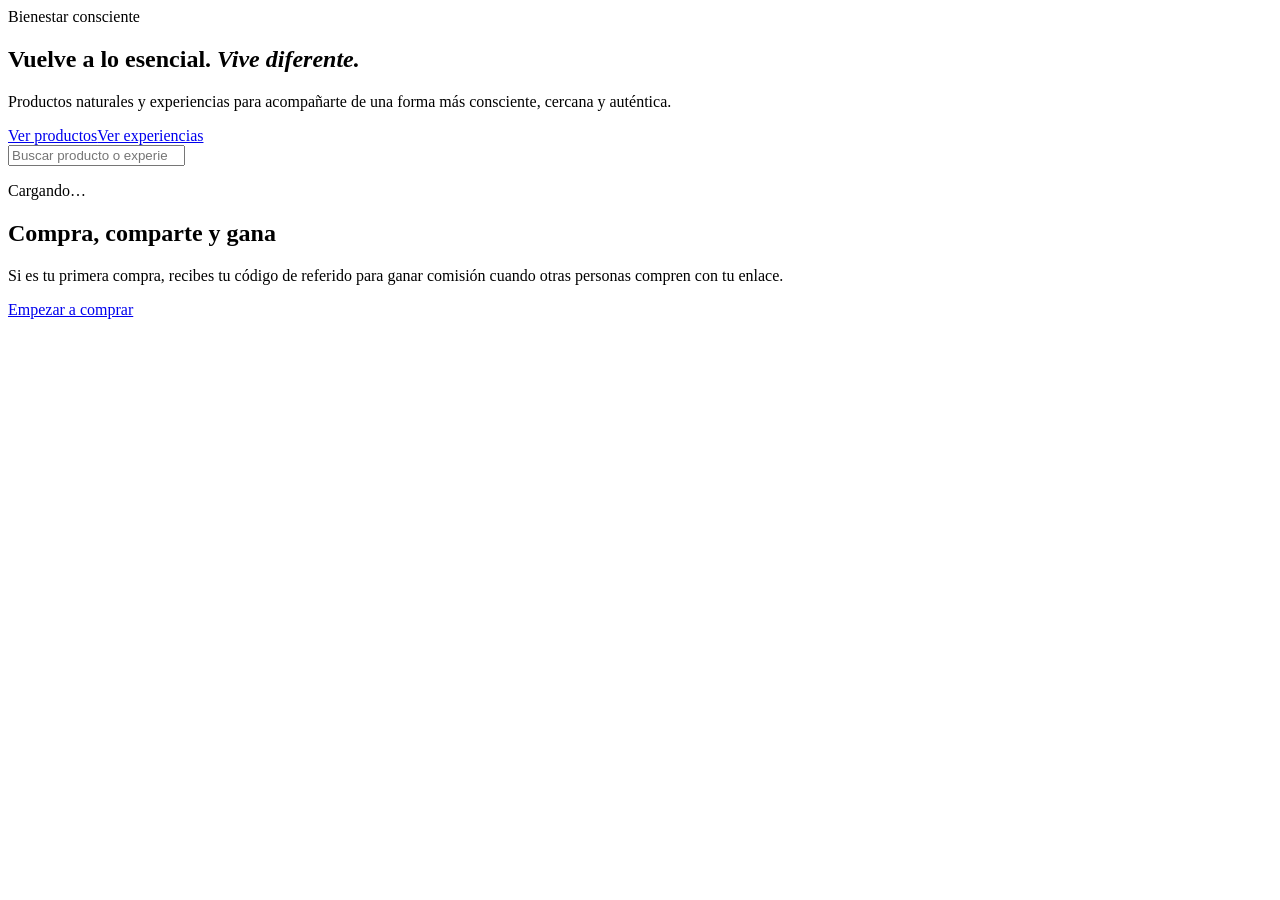
==== commit d00bbde0: "Update index.html" ====
--- a/index.html
+++ b/index.html
@@ -1,33 +1,46 @@
-<!DOCTYPE html><html lang="es"><head><meta charset="utf-8"><meta name="viewport" content="width=device-width,initial-scale=1"><title>Naturaleza Abierta · Catálogo</title><link rel="preconnect" href="https://fonts.googleapis.com"><link href="https://fonts.googleapis.com/css2?family=Fraunces:wght@500;600&family=Work+Sans:wght@400;500;600&display=swap" rel="stylesheet"><link rel="stylesheet" href="assets/css/tienda.css"></head><body><header class="top" id="top"></header>
+<!DOCTYPE html><html lang="es"><head><meta charset="utf-8"><meta name="viewport" content="width=device-width,initial-scale=1"><title>Naturaleza Abierta · Tienda</title><link rel="preconnect" href="https://fonts.googleapis.com"><link href="https://fonts.googleapis.com/css2?family=Fraunces:wght@500;600&family=Work+Sans:wght@400;500;600&display=swap" rel="stylesheet"><link rel="stylesheet" href="assets/css/tienda.css"></head><body><header class="top" id="top"></header>
 <main class="wrap">
-<section class="hero"><h1>Bienestar natural, hecho con conciencia</h1><p>Suplementos, experiencias y combos de Naturaleza Abierta. Elige, aparta y paga aquí mismo, o deja que Valentina te guíe por WhatsApp.</p></section>
+<section class="heroban" id="hero"><div class="tx"><div class="et">Bienestar consciente</div><h1>Vuelve a lo esencial. <em>Vive diferente.</em></h1><p>Productos naturales y experiencias para acompañarte de una forma más consciente, cercana y auténtica.</p><div class="bt"><a href="#productos">Ver productos</a><a href="#experiencias">Ver experiencias</a></div></div><div class="ph" id="heroph"></div></section>
 <div class="banner" id="refBanner"></div>
 <input class="search" id="q" type="search" placeholder="Buscar producto o experiencia…">
 <div class="tabs" id="tabs"></div>
-<div class="grid" id="grid"><p style="color:var(--muted)">Cargando…</p></div>
+<div id="secciones"><p style="color:var(--muted)">Cargando…</p></div>
+<section class="cta" id="referidos"><h2>Compra, comparte y gana</h2><p>Si es tu primera compra, recibes tu código de referido para ganar comisión cuando otras personas compren con tu enlace.</p><a class="btn ochre" href="#productos">Empezar a comprar</a></section>
 </main>
 <footer id="foot"></footer><script src="assets/js/app.js"></script>
 <script>
 (async function(){
   NA.init();
   const {$, esc} = NA;
-  let D, cat='Todo', q='';
-  try{ D = await NA.catalogo(); }catch(e){ $('#grid').innerHTML='<p>No pudimos cargar el catálogo. Intenta de nuevo en un momento.</p>'; return; }
-  const items = [
-    ...(D.productos||[]).filter(p=>p.estado==='Disponible').map(p=>({...p, kind:'p', href:'producto.html?id='+encodeURIComponent(p.id)})),
-    ...(D.eventos||[]).filter(e=>e.estado==='Disponible').map(e=>({...e, kind:'e', href:'experiencia.html?id='+encodeURIComponent(e.id)}))
-  ];
+  let D, X, tab='Todo', q='';
+  try{ [D,X] = await Promise.all([NA.catalogo(), NA.extra()]); }catch(e){ $('#secciones').innerHTML='<p>No pudimos cargar el catálogo. Intenta de nuevo en un momento.</p>'; return; }
+  // Banner editable desde el panel de admin
+  const a = (X&&X.ajustes)||{};
+  if(a.banner_etiqueta) $('#hero .et').textContent=a.banner_etiqueta;
+  if(a.banner_titulo){ const t=a.banner_titulo, i=t.indexOf('. '); $('#hero h1').innerHTML = i>0 ? esc(t.slice(0,i+1))+' <em>'+esc(t.slice(i+2))+'</em>' : esc(t); }
+  if(a.banner_texto) $('#hero p').textContent=a.banner_texto;
+  if(a.banner_imagen) $('#heroph').style.backgroundImage='url("'+a.banner_imagen.replace(/"/g,'%22')+'")';
+  const prods=(D.productos||[]).filter(p=>p.estado==='Disponible'), evs=(D.eventos||[]).filter(e=>e.estado==='Disponible');
+  const first = it => { const m=NA.medios(X,it).find(x=>x.tipo==='imagen'); return m?m.url:NA.imgOf(it); };
+  function cardP(p){ const c=NA.pct(p.comision_n1); return '<a class="card" href="producto.html?id='+encodeURIComponent(p.id)+'"><div class="im"><img loading="lazy" src="'+esc(first(p))+'" alt="'+esc(p.nombre)+'"></div><div class="bd"><span class="cat">'+esc(p.categoria)+'</span><h3>'+esc(p.nombre)+'</h3><p>'+esc(p.resumen_corto||'')+'</p><div class="pr">'+NA.fmtUsd(p.precio)+' '+NA.bsLine(p.precio)+'</div>'+(c?'<span class="gana">Comparte y gana '+c+'%</span>':'')+'</div></a>'; }
+  function cardE(e){ const pc=Number(e.porcentaje_pago_requerido)||100; const c=NA.pct(e.comision_n1); return '<a class="card" href="experiencia.html?id='+encodeURIComponent(e.id)+'"><div class="im"><img loading="lazy" src="'+esc(first(e))+'" alt="'+esc(e.nombre)+'"></div><div class="bd"><span class="cat">Experiencia</span><h3>'+esc(e.nombre)+'</h3><p>📍 '+esc(e.ciudad_estado||'')+'<br>📅 '+esc(e.fecha||'')+' · '+esc(e.hora||'')+'<br>Quedan '+esc(e.cupos_disponibles)+' cupos</p><div class="pr">'+NA.fmtUsd(e.precio)+' <small>por persona '+NA.bsLine(e.precio)+'</small></div>'+(pc<100?'<small class="note">Reserva con abono del '+pc+'%</small>':'')+(c?'<span class="gana">Comparte y gana '+c+'%</span>':'')+'</div></a>'; }
+  const match = i => !q || (i.nombre+' '+(i.resumen_corto||'')+' '+(i.descripcion||'')).toLowerCase().includes(q);
   function tabs(){
-    const cats=[...new Set(items.map(i=>i.categoria))];
-    $('#tabs').innerHTML=['Todo',...cats].map(c=>'<div class="tab '+(c===cat?'active':'')+'" data-c="'+esc(c)+'">'+esc(c)+'</div>').join('');
-    $('#tabs').querySelectorAll('.tab').forEach(t=>t.onclick=()=>{cat=t.dataset.c;tabs();draw();});
+    const cats=[...new Set(prods.map(p=>p.categoria))]; if(evs.length) cats.push('Experiencias');
+    $('#tabs').innerHTML=['Todo',...cats].map(c=>'<div class="tab '+(c===tab?'active':'')+'" data-c="'+esc(c)+'">'+esc(c)+'</div>').join('');
+    $('#tabs').querySelectorAll('.tab').forEach(t=>t.onclick=()=>{tab=t.dataset.c;tabs();draw();});
   }
   function draw(){
-    const L=items.filter(i=>(cat==='Todo'||i.categoria===cat)&&(!q||(i.nombre+' '+(i.resumen_corto||'')+' '+(i.descripcion||'')).toLowerCase().includes(q)));
-    $('#grid').innerHTML=L.length?L.map(i=>'<a class="card" href="'+i.href+'"><div class="im"><img loading="lazy" src="'+esc(NA.imgOf(i))+'" alt="'+esc(i.nombre)+'"></div><div class="bd"><span class="cat">'+esc(i.categoria)+'</span><h3>'+esc(i.nombre)+'</h3><p>'+esc(i.kind==='e'?((i.ciudad_estado||'')+' · '+(i.fecha||'')):(i.resumen_corto||''))+'</p><div class="pr">'+NA.fmtUsd(i.precio)+' '+NA.bsLine(i.precio)+'</div></div></a>').join(''):'<p style="color:var(--muted)">No encontramos nada con eso.</p>';
+    let h='';
+    const cats=[...new Set(prods.map(p=>p.categoria))];
+    cats.forEach((c,i)=>{ if(tab!=='Todo'&&tab!==c) return; const L=prods.filter(p=>p.categoria===c&&match(p)); if(L.length) h+='<h2 class="sect" '+(i===0?'id="productos"':'')+'>'+esc(c)+'</h2><p class="sub">Toca un producto para ver todos sus detalles.</p><div class="grid">'+L.map(cardP).join('')+'</div>'; });
+    if(tab==='Todo'||tab==='Experiencias'){ const L=evs.filter(match); if(L.length) h+='<h2 class="sect" id="experiencias">Experiencias</h2><p class="sub">Reserva tu cupo con un abono y paga el resto el día del evento.</p><div class="grid">'+L.map(cardE).join('')+'</div>'; }
+    $('#secciones').innerHTML=h||'<p style="color:var(--muted);margin:20px 0">No encontramos nada con eso.</p>';
   }
   $('#q').oninput=e=>{q=e.target.value.trim().toLowerCase();draw();};
   tabs();draw();
+  if(location.hash){ const el=document.querySelector(location.hash); if(el) el.scrollIntoView(); }
 })();
 </script></body></html>
 
+
